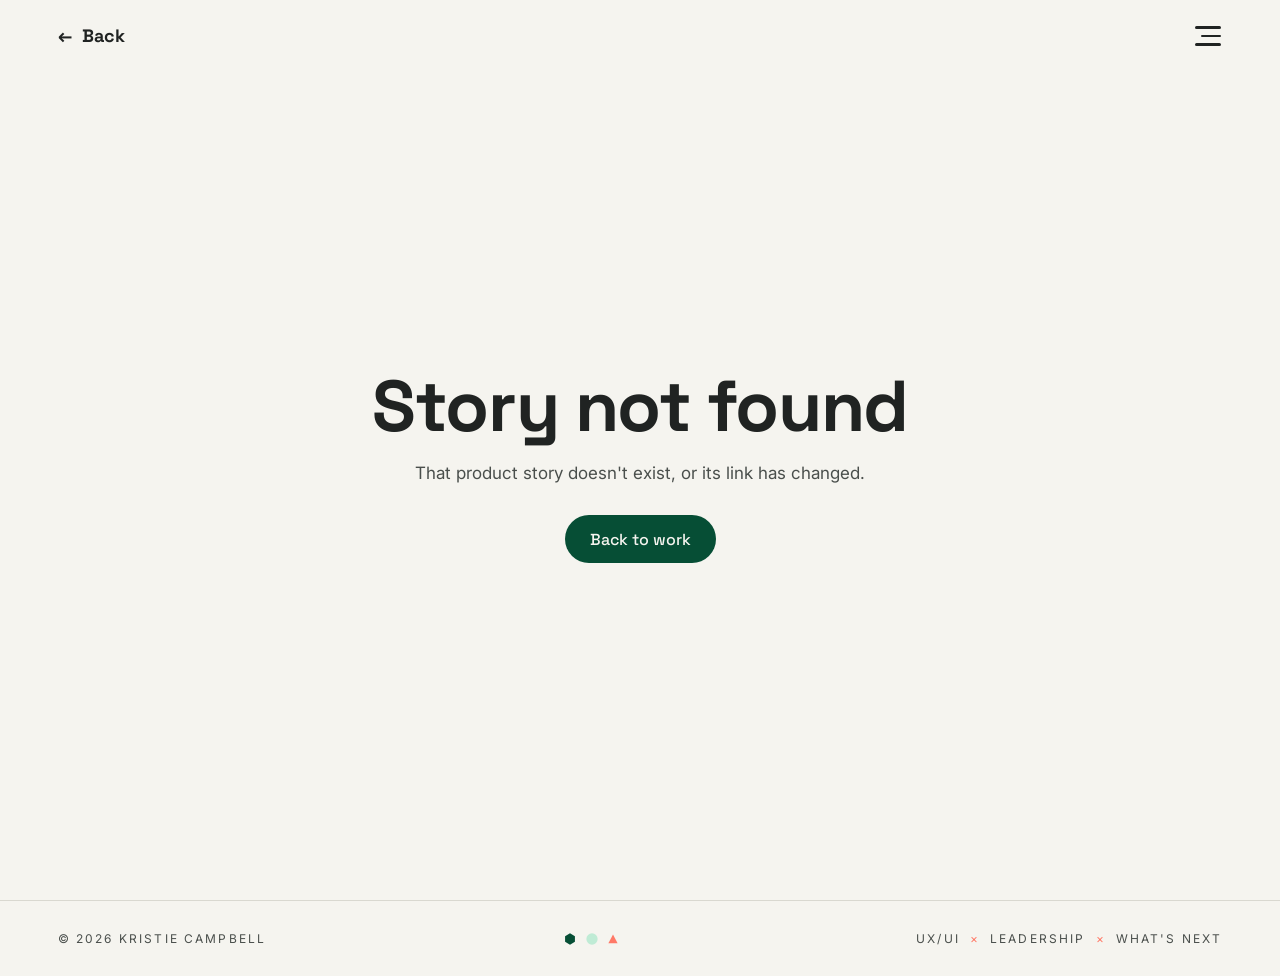
==== story.html @ 1776a7ac "Redesign case studies as product stories Replace the fixed case-study template (overview -> 3 sectio" ====
<!doctype html>
<html lang="en">
<head>
  <meta charset="utf-8" />
  <meta name="viewport" content="width=device-width, initial-scale=1" />
  <meta name="robots" content="noindex" />
  <title>Product story · Kristie Campbell</title>
  <link rel="icon" href="data:image/svg+xml,%3Csvg xmlns='http://www.w3.org/2000/svg' viewBox='0 0 100 100'%3E%3Cpolygon points='50,4 90,27 90,73 50,96 10,73 10,27' fill='%23064E35'/%3E%3Ccircle cx='50' cy='50' r='14' fill='%23FF7967'/%3E%3C/svg%3E" />
  <link rel="preconnect" href="https://fonts.googleapis.com" />
  <link rel="preconnect" href="https://fonts.gstatic.com" crossorigin />
  <link href="https://fonts.googleapis.com/css2?family=Inter:wght@400;500;600&family=Mrs+Saint+Delafield&family=Space+Grotesk:wght@400;500;700&display=swap" rel="stylesheet" />
  <link rel="stylesheet" href="css/styles.css" />
</head>
<body class="story-page">
  <header class="site-header" data-header>
    <a class="back-link" href="index.html#work"><span aria-hidden="true">←</span> Back</a>
    <button class="menu-toggle" aria-expanded="false" aria-controls="menu" data-menu-toggle>
      <span class="sr-only">Menu</span>
      <span class="menu-toggle__lines" aria-hidden="true"><i></i><i></i><i></i></span>
    </button>
  </header>

  <nav class="menu" id="menu" aria-label="Main" data-menu hidden>
    <ol class="menu__list">
      <li><a href="index.html#top">Home</a></li>
      <li><a href="index.html#about">About</a></li>
      <li><a href="index.html#resume">Resume</a></li>
      <li><a href="index.html#work">Work</a></li>
      <li><a href="index.html#contact">Contact</a></li>
    </ol>
    <p class="menu__script" aria-hidden="true">Serious impact. Playful spirit.</p>
  </nav>

  <!-- Content is rendered from js/content.js by js/story.js -->
  <main id="story" data-story></main>

  <footer class="site-footer">
    <div class="container footer__base">
      <span>© <span data-year></span> Kristie Campbell</span>
      <span class="footer__marks" aria-hidden="true">
        <svg viewBox="0 0 100 100"><polygon points="50,3 91,26.5 91,73.5 50,97 9,73.5 9,26.5" /></svg>
        <svg viewBox="0 0 100 100"><circle cx="50" cy="50" r="47" /></svg>
        <svg viewBox="0 0 100 100"><polygon points="50,6 96,92 4,92" /></svg>
      </span>
      <span>UX/UI <i>×</i> Leadership <i>×</i> What's next</span>
    </div>
  </footer>

  <script src="js/content.js"></script>
  <script src="js/gate.js"></script>
  <script src="js/common.js"></script>
  <script src="js/story.js"></script>
</body>
</html>
---- css/styles.css ----
/* =====================================================================
   Structured Play: Kristie Campbell portfolio
   ===================================================================== */

:root {
  --forest: #064e35;
  --offwhite: #f5f4ef;
  --charcoal: #202322;
  --vibrant: #0f8a5f;
  --mint: #bfebd5;
  --coral: #ff7967;

  --ink: var(--charcoal);
  --ink-soft: #4a4f4c;
  --line: #d9d8d0;
  --paper: var(--offwhite);
  --paper-2: #ecebe3;

  --font-display: "Space Grotesk", system-ui, sans-serif;
  --font-body: "Inter", system-ui, sans-serif;
  --font-script: "Mrs Saint Delafield", cursive;

  --gutter: clamp(16px, 4.5vw, 64px);
  --max: 1280px;
  --header-h: 72px;
  --ease: cubic-bezier(0.22, 1, 0.36, 1);
}

*,
*::before,
*::after {
  box-sizing: border-box;
}

html {
  scroll-behavior: smooth;
  -webkit-text-size-adjust: 100%;
  overflow-x: clip;
}

@media (prefers-reduced-motion: reduce) {
  html {
    scroll-behavior: auto;
  }
}

body {
  margin: 0;
  background: var(--paper);
  color: var(--ink);
  font-family: var(--font-body);
  font-size: 17px;
  line-height: 1.6;
  -webkit-font-smoothing: antialiased;
}

[hidden] {
  display: none !important;
}

img {
  max-width: 100%;
  display: block;
}

a {
  color: inherit;
}

h1,
h2,
h3,
h4 {
  font-family: var(--font-display);
  line-height: 1.05;
  margin: 0;
  letter-spacing: -0.02em;
}

p {
  margin: 0;
}

button {
  font: inherit;
  color: inherit;
}

:focus-visible {
  outline: 2px solid var(--vibrant);
  outline-offset: 3px;
  border-radius: 4px;
}

.sr-only {
  position: absolute;
  width: 1px;
  height: 1px;
  padding: 0;
  margin: -1px;
  overflow: hidden;
  clip: rect(0 0 0 0);
  white-space: nowrap;
  border: 0;
}

.skip-link {
  position: fixed;
  left: 16px;
  top: -60px;
  z-index: 100;
  padding: 10px 16px;
  background: var(--forest);
  color: var(--offwhite);
  border-radius: 8px;
  transition: top .2s;
}

.skip-link:focus {
  top: 16px;
}

.container {
  width: 100%;
  max-width: var(--max);
  margin-inline: auto;
  padding-inline: var(--gutter);
}

/* ---------- Shared bits ---------- */
.section-label {
  display: inline-block;
  font-size: 13px;
  font-weight: 700;
  letter-spacing: 0.22em;
  text-transform: uppercase;
  position: relative;
  padding-bottom: 10px;
  align-self: start;
  justify-self: start;
}

.section-label::after {
  content: "";
  position: absolute;
  left: 0;
  bottom: 0;
  width: 28px;
  height: 3px;
  border-radius: 3px;
  background: var(--coral);
}

.section-head {
  display: flex;
  align-items: flex-end;
  justify-content: space-between;
  gap: 16px;
  margin-bottom: clamp(28px, 4vw, 48px);
}

.text-link {
  font-family: var(--font-display);
  font-weight: 500;
  text-decoration: none;
  display: inline-flex;
  gap: 8px;
  align-items: center;
  border-bottom: 1.5px solid currentColor;
  padding-bottom: 2px;
  transition: color .2s, gap .3s var(--ease);
}

.text-link:hover {
  color: var(--vibrant);
  gap: 12px;
}

.btn {
  display: inline-flex;
  align-items: center;
  justify-content: center;
  gap: 8px;
  height: 48px;
  padding: 0 24px;
  border-radius: 999px;
  border: 1.5px solid transparent;
  font-family: var(--font-display);
  font-weight: 500;
  font-size: 16px;
  text-decoration: none;
  cursor: pointer;
  white-space: nowrap;
  transition: background .2s, color .2s, transform .2s var(--ease), border-color .2s;
}

.btn:active {
  transform: scale(.97);
}

.btn--primary {
  background: var(--forest);
  color: var(--offwhite);
}

.btn--primary:hover {
  background: var(--vibrant);
}

.btn--ghost {
  border-color: var(--ink);
}

.btn--ghost:hover {
  background: var(--ink);
  color: var(--offwhite);
}

.btn--light {
  border-color: rgba(245, 244, 239, .5);
  color: var(--offwhite);
}

.btn--light:hover {
  background: var(--offwhite);
  color: var(--charcoal);
}

.round-btn {
  width: 48px;
  height: 48px;
  border-radius: 50%;
  border: 1.5px solid var(--ink);
  background: transparent;
  cursor: pointer;
  font-size: 18px;
  display: grid;
  place-items: center;
  transition: background .2s, color .2s, transform .2s var(--ease), opacity .2s;
}

.round-btn:hover:not(:disabled) {
  background: var(--ink);
  color: var(--offwhite);
}

.round-btn:disabled {
  opacity: .3;
  cursor: default;
}

.section {
  padding-block: clamp(80px, 11vw, 160px);
}

.reveal {
  opacity: 0;
  transform: translateY(24px);
  transition: opacity .8s var(--ease), transform .8s var(--ease);
}

.reveal.in {
  opacity: 1;
  transform: none;
}

@media (prefers-reduced-motion: reduce) {
  .reveal {
    opacity: 1;
    transform: none;
    transition: none;
  }
}

/* ---------- Header + menu ---------- */
.site-header {
  position: fixed;
  inset: 0 0 auto 0;
  z-index: 50;
  height: var(--header-h);
  display: flex;
  align-items: center;
  justify-content: space-between;
  padding-inline: var(--gutter);
  transition: background .3s, box-shadow .3s;
}

.site-header.is-solid {
  background: rgba(245, 244, 239, .86);
  backdrop-filter: blur(12px);
  -webkit-backdrop-filter: blur(12px);
  box-shadow: 0 1px 0 var(--line);
}

.wordmark {
  font-family: var(--font-display);
  font-weight: 700;
  font-size: 18px;
  text-decoration: none;
  letter-spacing: -0.01em;
}

.menu-toggle {
  width: 48px;
  height: 48px;
  border: 0;
  background: transparent;
  cursor: pointer;
  display: grid;
  place-items: center;
  margin-right: -10px;
  position: relative;
  z-index: 60;
}

.menu-toggle__lines {
  display: grid;
  gap: 6px;
  width: 26px;
}

.menu-toggle__lines i {
  display: block;
  height: 2.5px;
  border-radius: 2px;
  background: currentColor;
  transition: transform .4s var(--ease), opacity .2s, width .3s var(--ease);
}

.menu-toggle__lines i:nth-child(2) {
  width: 80%;
  margin-left: auto;
}

.menu-toggle:hover .menu-toggle__lines i:nth-child(2) {
  width: 100%;
}

body.menu-open .site-header {
  background: transparent;
  box-shadow: none;
  backdrop-filter: none;
  color: var(--offwhite);
}

body.menu-open .menu-toggle__lines i:nth-child(1) {
  transform: translateY(8.5px) rotate(45deg);
}

body.menu-open .menu-toggle__lines i:nth-child(2) {
  opacity: 0;
}

body.menu-open .menu-toggle__lines i:nth-child(3) {
  transform: translateY(-8.5px) rotate(-45deg);
}

body.menu-open {
  overflow: hidden;
}

.menu {
  position: fixed;
  inset: 0;
  z-index: 40;
  background: var(--forest);
  color: var(--offwhite);
  display: flex;
  flex-direction: column;
  justify-content: center;
  padding: var(--header-h) var(--gutter) 40px;
  clip-path: circle(0 at calc(100% - var(--gutter) - 14px) 36px);
  visibility: hidden;
  transition: clip-path .7s var(--ease), visibility 0s .7s;
}

.menu.is-open {
  clip-path: circle(150% at calc(100% - var(--gutter) - 14px) 36px);
  visibility: visible;
  transition: clip-path .7s var(--ease), visibility 0s 0s;
}

.menu__list {
  list-style: none;
  margin: 0;
  padding: 0;
  counter-reset: m;
}

.menu__list li {
  counter-increment: m;
  overflow: hidden;
}

.menu__list a {
  display: inline-flex;
  align-items: baseline;
  gap: 16px;
  text-decoration: none;
  font-family: var(--font-display);
  font-weight: 700;
  letter-spacing: -0.03em;
  font-size: clamp(40px, 8vw, 88px);
  line-height: 1.12;
  transform: translateY(100%);
  transition: transform .7s var(--ease), color .2s;
}

.menu__list a::before {
  content: "0" counter(m);
  font-size: 14px;
  font-weight: 500;
  letter-spacing: .1em;
  color: var(--mint);
}

.menu.is-open .menu__list a {
  transform: none;
}

.menu.is-open .menu__list li:nth-child(2) a {
  transition-delay: .04s;
}

.menu.is-open .menu__list li:nth-child(3) a {
  transition-delay: .08s;
}

.menu.is-open .menu__list li:nth-child(4) a {
  transition-delay: .12s;
}

.menu.is-open .menu__list li:nth-child(5) a {
  transition-delay: .16s;
}

.menu.is-open .menu__list li:nth-child(6) a {
  transition-delay: .2s;
}

.menu__list a:hover {
  color: var(--coral);
}

.menu__script {
  font-family: var(--font-script);
  font-size: clamp(36px, 5vw, 56px);
  color: var(--mint);
  margin-top: 32px;
  line-height: 1;
}

/* =====================================================================
   INTRO: pinned stage. JS sets --p (0→1) as you scroll through it.
   ===================================================================== */
.intro {
  position: relative;
  height: 230svh;
}

.stage {
  position: sticky;
  top: 0;
  height: 100svh;
  overflow: hidden;
  --hero-o: 1;
  --hero-y: 0px;
  --about-o: 0;
  --about-y: 40px;
  --photo-t: 0;
  --line-o: 0;
}

/*.stage::after {
  content: "";
  position: absolute;
  left: var(--gutter);
  right: var(--gutter);
  bottom: 0;
  height: 2px;
  background: var(--charcoal);
  opacity: var(--line-o);
  transform: scaleX(var(--line-o));
  transform-origin: left;
}*/

.field {
  position: absolute;
  inset: 0;
  width: 100%;
  height: 100%;
  opacity: calc(0.35 + var(--hero-o) * 0.65);
}

.hero-layer {
  position: absolute;
  inset: 0;
  z-index: 2;
  padding: calc(var(--header-h) + clamp(24px, 9svh, 110px)) var(--gutter) 0;
  padding-left: max(var(--gutter), calc((100% - var(--max)) / 2 + var(--gutter)));
  opacity: var(--hero-o);
  transform: translateY(var(--hero-y));
  pointer-events: none;
}

.hero-layer>* {
  pointer-events: auto;
}

.eyebrow {
  font-size: 12px;
  font-weight: 600;
  letter-spacing: .24em;
  text-transform: uppercase;
  margin-bottom: clamp(16px, 2.5svh, 28px);
  color: var(--ink-soft);
}

.eyebrow span {
  color: var(--coral);
  margin-inline: .35em;
}

.hero-title {
  font-weight: 700;
  font-size: clamp(48px, 8.4vw, 132px);
  letter-spacing: -0.045em;
  line-height: .92;
  max-width: 9.5em;
}

.hero-title em {
  font-style: normal;
  color: var(--vibrant);
}

.hero-sub {
  font-family: var(--font-display);
  font-size: clamp(20px, 2.1vw, 30px);
  letter-spacing: .02em;
  line-height: 1.25;
  margin-top: clamp(18px, 3svh, 32px);
  color: var(--ink-soft);
  padding-left: 44px;
  position: relative;
}

.hero-sub::before {
  content: "";
  position: absolute;
  left: 6px;
  top: 4px;
  bottom: 4px;
  width: 2px;
  background: var(--coral);
  transform: rotate(28deg);
  transform-origin: center;
}

.shape-cluster {
  position: relative;
  width: 150px;
  height: 110px;
  margin-top: clamp(20px, 5svh, 56px);
}

.shape {
  position: absolute;
  transition: transform .6s var(--ease);
  will-change: transform;
}

.shape--hex {
  width: 64px;
  left: 0;
  top: 18px;
  fill: var(--forest);
}

.shape--tri {
  width: 50px;
  left: 62px;
  top: 0;
  fill: var(--mint);
}

.shape--dot {
  width: 30px;
  left: 72px;
  top: 58px;
  fill: var(--coral);
}

.about-layer {
  position: absolute;
  z-index: 3;
  left: max(var(--gutter), calc((100% - var(--max)) / 2 + var(--gutter)));
  top: 50%;
  width: min(44%, 560px);
  opacity: var(--about-o);
  transform: translateY(calc(-50% + var(--about-y)));
  visibility: visible;
}

.about-layer[data-hidden] {
  visibility: hidden;
}

/* soft paper wash so the copy stays readable where it crosses the photo */
.about-layer::before {
  content: "";
  position: absolute;
  z-index: -1;
  pointer-events: none;
  inset: -12% -22% -14% -16%;
  background: radial-gradient(72% 62% at 42% 50%,
      var(--paper) 0%, rgba(245, 244, 239, .96) 33%, rgba(245, 244, 239, .78) 53%,
      rgba(245, 244, 239, .4) 67%, rgba(245, 244, 239, 0) 80%);
}

.about-layer>* {
  position: relative;
}

/* stacked shadows build a halo that follows the letterforms rather than a visible box */
.about-layer .section-label,
.about-lede,
.about-body,
.about-layer .text-link {
  text-shadow:
    0 0 6px rgba(245, 244, 239, .98),
    0 0 12px rgba(245, 244, 239, .96),
    0 0 22px rgba(245, 244, 239, .9),
    0 0 36px rgba(245, 244, 239, .7);
}

.about-layer .section-label {
  margin-bottom: 24px;
}

.about-lede {
  font-family: var(--font-display);
  font-weight: 500;
  letter-spacing: -0.02em;
  font-size: clamp(26px, 3vw, 42px);
  line-height: 1.12;
  margin-bottom: 20px;
}

.about-body {
  color: var(--ink-soft);
  margin-bottom: 14px;
  max-width: 46ch;
}

.about-layer .text-link {
  margin-top: 12px;
}

.photo {
  position: absolute;
  z-index: 1;
  bottom: 0;
  right: max(0px, calc((100% - var(--max)) / 2));
  height: min(92svh, 58vw);
  aspect-ratio: 1;
  transform: translateY(calc((1 - var(--photo-t)) * 54%));
  will-change: transform;
}

.photo img {
  width: 100%;
  height: 100%;
  object-fit: contain;
  object-position: bottom;
}

.scroll-cue {
  position: absolute;
  left: var(--gutter);
  bottom: 24px;
  z-index: 2;
  display: flex;
  align-items: center;
  gap: 12px;
  font-size: 11px;
  font-weight: 600;
  letter-spacing: .24em;
  text-transform: uppercase;
  opacity: var(--hero-o);
}

.scroll-cue span {
  width: 1.5px;
  height: 40px;
  background: var(--line);
  position: relative;
  overflow: hidden;
}

.scroll-cue span::after {
  content: "";
  position: absolute;
  inset: 0;
  background: var(--forest);
  animation: cue 2.2s var(--ease) infinite;
}

@keyframes cue {
  from {
    transform: translateY(-100%);
  }

  to {
    transform: translateY(100%);
  }
}

@media (max-width: 899px) {
  .intro {
    height: 210svh;
  }

  .hero-title {
    font-size: clamp(38px, 11.5vw, 84px);
  }

  .shape-cluster {
    transform: scale(.8);
    transform-origin: left top;
  }

  .photo {
    height: min(62svh, 118vw);
    right: -16vw;
    transform: translateY(calc((1 - var(--photo-t)) * 46%));
  }

  .about-layer {
    top: calc(var(--header-h) + 8px);
    width: auto;
    right: var(--gutter);
    transform: translateY(var(--about-y));
  }

  .about-lede {
    font-size: clamp(24px, 6.6vw, 34px);
  }

  .about-body {
    font-size: 15px;
  }

  .about-body--extra {
    display: none;
  }

  .scroll-cue {
    display: none;
  }
}

@media (max-width: 899px) and (max-height: 700px) {
  .about-body {
    display: none;
  }
}

/* =====================================================================
   WORK
   ===================================================================== */
.work {
  padding-bottom: clamp(64px, 8vw, 120px);
}

.lock-badge {
  display: inline-flex;
  align-items: center;
  gap: 8px;
  font-size: 13px;
  color: var(--ink-soft);
  padding: 6px 12px;
  border: 1px solid var(--line);
  border-radius: 999px;
}

.lock-badge svg {
  width: 14px;
  height: 14px;
  fill: none;
  stroke: currentColor;
  stroke-width: 2;
}

.lock-badge.is-open {
  color: var(--vibrant);
  border-color: var(--mint);
  background: rgba(191, 235, 213, .35);
}

/* Gate */
.gate {
  position: relative;
  min-height: 440px;
  display: grid;
  place-items: center;
}

.gate__ghosts {
  position: absolute;
  inset: 0 var(--gutter);
  display: flex;
  gap: 24px;
  align-items: center;
  overflow: hidden;
  filter: blur(6px);
  opacity: .7;
  pointer-events: none;
}

.ghost {
  flex: 0 0 min(60%, 620px);
  aspect-ratio: 16 / 10;
  border-radius: 14px;
  background: linear-gradient(var(--paper-2) 0 28px, transparent 28px), linear-gradient(135deg, var(--forest), var(--vibrant));
}

.ghost:nth-child(2) {
  background: linear-gradient(var(--paper-2) 0 28px, transparent 28px), linear-gradient(135deg, var(--mint), #e3f6ec);
}

.ghost:nth-child(3) {
  background: linear-gradient(var(--paper-2) 0 28px, transparent 28px), var(--charcoal);
}

.gate__card {
  position: relative;
  z-index: 1;
  width: min(100%, 480px);
  background: var(--paper);
  border: 1px solid var(--line);
  border-radius: 20px;
  padding: clamp(24px, 4vw, 40px);
  text-align: center;
  box-shadow: 0 30px 60px -30px rgba(32, 35, 34, .35);
}

.gate__icon {
  width: 56px;
  margin: 0 auto 16px;
}

.gate__icon polygon {
  fill: var(--forest);
}

.gate__icon rect,
.gate__icon path {
  fill: none;
  stroke: var(--offwhite);
  stroke-width: 5;
  stroke-linecap: round;
}

.gate__card h3 {
  font-size: 24px;
  margin-bottom: 10px;
}

.gate__card p {
  color: var(--ink-soft);
  font-size: 15px;
}

.gate__row {
  display: flex;
  gap: 8px;
  margin-top: 22px;
}

.gate__row input {
  flex: 1;
  min-width: 0;
  height: 48px;
  padding: 0 18px;
  border-radius: 999px;
  border: 1.5px solid var(--line);
  background: #fff;
  font: inherit;
  font-size: 16px;
}

.gate__row input:focus {
  outline: none;
  border-color: var(--vibrant);
  box-shadow: 0 0 0 4px rgba(15, 138, 95, .15);
}

.gate__error {
  min-height: 22px;
  margin-top: 10px;
  color: #c8412f !important;
  font-size: 14px;
}

.gate__card.shake {
  animation: shake .4s;
}

@keyframes shake {

  20%,
  60% {
    transform: translateX(-8px);
  }

  40%,
  80% {
    transform: translateX(8px);
  }
}

@media (max-width: 480px) {
  .gate__row {
    flex-direction: column;
  }
}

/* Carousel */
.carousel__track {
  display: flex;
  gap: clamp(16px, 2.5vw, 32px);
  overflow-x: auto;
  overscroll-behavior-x: contain;
  scroll-snap-type: x mandatory;
  scrollbar-width: none;
  padding: 12px max(var(--gutter), calc((100% - var(--max)) / 2 + var(--gutter))) 24px;
  scroll-padding-inline: max(var(--gutter), calc((100% - var(--max)) / 2 + var(--gutter)));
  cursor: grab;
}

.carousel__track::-webkit-scrollbar {
  display: none;
}

.carousel__track.is-dragging {
  cursor: grabbing;
  scroll-snap-type: none;
}

.carousel__track.is-dragging .card {
  pointer-events: none;
}

.card {
  flex: 0 0 clamp(290px, 56vw, 720px);
  scroll-snap-align: start;
  text-decoration: none;
  display: block;
}

.browser {
  border-radius: 14px;
  overflow: hidden;
  background: #fff;
  border: 1px solid var(--line);
  box-shadow: 0 1px 2px rgba(32, 35, 34, .06), 0 24px 48px -28px rgba(32, 35, 34, .35);
  transition: transform .6s var(--ease), box-shadow .6s var(--ease);
}

.browser__bar {
  height: 34px;
  display: flex;
  align-items: center;
  gap: 12px;
  padding: 0 14px;
  background: var(--paper-2);
  border-bottom: 1px solid var(--line);
}

.browser__dots {
  display: flex;
  gap: 6px;
}

.browser__dots i {
  width: 10px;
  height: 10px;
  border-radius: 50%;
  background: #d3d2c9;
}

.browser__dots i:first-child {
  background: var(--coral);
}

.browser__url {
  flex: 1;
  max-width: 320px;
  margin-inline: auto;
  height: 20px;
  border-radius: 6px;
  background: var(--paper);
  font-size: 11px;
  line-height: 20px;
  text-align: center;
  color: var(--ink-soft);
  overflow: hidden;
  white-space: nowrap;
  text-overflow: ellipsis;
  padding-inline: 8px;
}

.browser__view {
  aspect-ratio: 16 / 10;
  overflow: hidden;
  position: relative;
}

.browser__view img {
  width: 100%;
  height: 100%;
  object-fit: cover;
  object-position: top;
  transition: transform 1.2s var(--ease);
}

.placeholder {
  position: absolute;
  inset: 0;
  display: grid;
  place-items: center;
  overflow: hidden;
  background: var(--forest);
  color: var(--offwhite);
  font-family: var(--font-display);
  font-size: 14px;
  letter-spacing: .14em;
  text-transform: uppercase;
}

.placeholder[data-accent="vibrant"] {
  background: var(--vibrant);
}

.placeholder[data-accent="mint"] {
  background: var(--mint);
  color: var(--forest);
}

.placeholder[data-accent="charcoal"] {
  background: var(--charcoal);
}

.placeholder svg {
  position: absolute;
  width: 46%;
  right: -8%;
  bottom: -14%;
  opacity: .16;
  fill: currentColor;
  transition: transform 1.2s var(--ease);
}

.placeholder span {
  position: relative;
}

.card__meta {
  display: flex;
  align-items: center;
  justify-content: space-between;
  gap: 16px;
  padding: 20px 4px 0;
}

.card__meta h3 {
  font-size: clamp(22px, 2.4vw, 32px);
}

.card__meta p {
  color: var(--ink-soft);
  font-size: 15px;
  margin-top: 4px;
}

.card__arrow {
  flex: 0 0 auto;
  width: 52px;
  height: 52px;
  border-radius: 50%;
  display: grid;
  place-items: center;
  border: 1.5px solid var(--ink);
  font-size: 20px;
  transition: background .3s, color .3s, border-color .3s, transform .5s var(--ease);
  transform: rotate(-45deg);
}

.card:hover .browser,
.card:focus-visible .browser {
  transform: translateY(-8px);
  box-shadow: 0 1px 2px rgba(32, 35, 34, .06), 0 40px 60px -30px rgba(32, 35, 34, .45);
}

.card:hover .browser__view img,
.card:hover .placeholder svg {
  transform: scale(1.04);
}

.card:hover .card__arrow {
  background: var(--coral);
  border-color: var(--coral);
  color: var(--charcoal);
  transform: rotate(0deg);
}

.card:focus-visible {
  outline: none;
}

.card:focus-visible .browser {
  outline: 2px solid var(--vibrant);
  outline-offset: 4px;
}

.carousel__controls {
  display: flex;
  align-items: center;
  justify-content: space-between;
  margin-top: 16px;
}

.carousel__arrows {
  display: flex;
  gap: 10px;
}

.carousel__dots {
  display: flex;
  gap: 8px;
}

.carousel__dots button {
  width: 10px;
  height: 10px;
  padding: 0;
  border-radius: 999px;
  border: 0;
  background: var(--line);
  cursor: pointer;
  transition: width .4s var(--ease), background .3s;
}

.carousel__dots button[aria-current="true"] {
  width: 28px;
  background: var(--forest);
}

/* =====================================================================
   RESUME TIMELINE
   ===================================================================== */
.resume {
  background: var(--paper-2);
}

.timeline {
  position: relative;
  height: 150px;
  margin-inline: 12px;
}

.timeline__line {
  position: absolute;
  inset: 0;
  width: 100%;
  height: 100%;
  overflow: visible;
}

.timeline__line path {
  fill: none;
  stroke-linecap: round;
  vector-effect: non-scaling-stroke;
}

.timeline__base {
  stroke: var(--ink);
  stroke-width: 2;
  stroke-dasharray: 2 8;
  opacity: .45;
}

.timeline__progress {
  stroke: var(--forest);
  stroke-width: 3;
}

.timeline__line rect {
  transition: width .8s var(--ease);
}

.timeline__points {
  position: absolute;
  inset: 0;
}

.tl-point {
  position: absolute;
  transform: translate(-50%, -50%);
  width: 56px;
  height: 56px;
  border: 0;
  background: transparent;
  cursor: pointer;
  padding: 0;
  display: grid;
  place-items: center;
}

.tl-point__shape {
  width: 22px;
  height: 22px;
  overflow: visible;
  fill: var(--paper-2);
  stroke: var(--forest);
  stroke-width: 2.2;
  stroke-linejoin: round;
  transition: transform .4s var(--ease), fill .3s, stroke .3s;
}

.tl-point::after {
  content: "";
  position: absolute;
  width: 40px;
  height: 40px;
  border-radius: 50%;
  border: 2.5px solid var(--coral);
  opacity: 0;
  transform: scale(.5);
  transition: opacity .3s, transform .5s var(--ease);
}

.tl-point:hover .tl-point__shape {
  transform: scale(1.25);
  fill: var(--mint);
}

.tl-point[aria-selected="true"] .tl-point__shape {
  fill: var(--vibrant);
  stroke: var(--vibrant);
  transform: scale(1.18);
}

.tl-point[aria-selected="true"]::after {
  opacity: 1;
  transform: scale(1);
}

.tl-point.is-past .tl-point__shape {
  fill: var(--forest);
}

/* the "?" node that opens the contact panel */
.tl-point--contact .tl-point__shape {
  width: 32px;
  height: 32px;
  fill: var(--coral);
  stroke: var(--coral);
}

.tl-point--contact:hover .tl-point__shape {
  fill: var(--coral);
  transform: scale(1.15) rotate(12deg);
}

.tl-point--contact[aria-selected="true"] .tl-point__shape {
  fill: var(--coral);
  stroke: var(--coral);
  transform: scale(1.12);
}

.tl-point--contact::after {
  width: 52px;
  height: 52px;
  border-color: var(--forest);
}

.tl-point__mark {
  position: absolute;
  inset: 0;
  display: grid;
  place-items: center;
  pointer-events: none;
  font-family: var(--font-display);
  font-weight: 700;
  font-size: 16px;
  line-height: 1;
  color: var(--offwhite);
}

.tl-point__year {
  position: absolute;
  top: 100%;
  left: 50%;
  transform: translateX(-50%);
  margin-top: -6px;
  font-family: var(--font-display);
  font-weight: 500;
  font-size: 14px;
  color: var(--ink-soft);
  white-space: nowrap;
}

.tl-point[aria-selected="true"] .tl-point__year {
  color: var(--ink);
  font-weight: 700;
}

.tl-point.label-above .tl-point__year {
  top: auto;
  bottom: 100%;
  margin-top: 0;
  margin-bottom: -6px;
}

.timeline__detail {
  display: grid;
  grid-template-columns: minmax(0, 5fr) minmax(0, 7fr);
  gap: clamp(24px, 5vw, 80px);
  margin-top: clamp(40px, 5vw, 64px);
  padding-top: clamp(28px, 4vw, 44px);
  border-top: 1px solid var(--line);
  min-height: 220px;
}

.timeline__detail>* {
  animation: rise .6s var(--ease) both;
}

.timeline__detail>*:nth-child(2) {
  animation-delay: .08s;
}

@keyframes rise {
  from {
    opacity: 0;
    transform: translateY(16px);
  }
}

@media (prefers-reduced-motion: reduce) {
  .timeline__detail>* {
    animation: none;
  }
}

.tl-role h3 {
  font-size: clamp(28px, 3.4vw, 48px);
  letter-spacing: -0.03em;
}

.tl-role .company {
  font-family: var(--font-display);
  font-size: 20px;
  margin-top: 10px;
  color: var(--vibrant);
  font-weight: 500;
}

.tl-role .dates {
  margin-top: 6px;
  color: var(--ink-soft);
  font-size: 15px;
}

.tl-points {
  list-style: none;
  margin: 0;
  padding: 0;
  display: grid;
  gap: 14px;
}

.tl-points li {
  position: relative;
  padding-left: 28px;
}

.tl-points li::before {
  content: "";
  position: absolute;
  left: 0;
  top: .55em;
  width: 10px;
  height: 10px;
  background: var(--forest);
  clip-path: polygon(50% 0, 100% 25%, 100% 75%, 50% 100%, 0 75%, 0 25%);
}

/* contact panel: breaks out of the role template */
.timeline__detail.is-contact {
  display: block;
  position: relative;
  overflow: hidden;
  border-top: 0;
  border-radius: 22px;
  background: var(--forest);
  color: var(--offwhite);
  padding: clamp(28px, 4.5vw, 64px);
}

.tl-contact {
  position: relative;
  z-index: 1;
}

.tl-contact__status {
  display: inline-flex;
  align-items: center;
  gap: 10px;
  margin-bottom: 22px;
  font-size: 12px;
  letter-spacing: .2em;
  text-transform: uppercase;
  color: var(--mint);
}

.tl-contact__status i {
  width: 8px;
  height: 8px;
  border-radius: 50%;
  background: var(--coral);
  box-shadow: 0 0 0 4px rgba(255, 121, 103, .25);
}

.tl-contact h3 {
  font-size: clamp(32px, 4.6vw, 62px);
  letter-spacing: -0.035em;
  max-width: 12em;
}

.tl-contact__body {
  margin-top: 18px;
  font-size: 18px;
  max-width: 46ch;
  color: rgba(245, 244, 239, .82);
}

.tl-contact__actions {
  display: flex;
  gap: 12px;
  flex-wrap: wrap;
  margin-top: 32px;
}

.timeline__detail.is-contact .btn--primary {
  background: var(--vibrant);
}

.timeline__detail.is-contact .btn--primary:hover {
  background: var(--mint);
  color: var(--forest);
}

.tl-contact__script {
  font-family: var(--font-script);
  font-size: clamp(34px, 4vw, 54px);
  line-height: 1;
  color: var(--mint);
  margin-top: 36px;
}

.tl-contact__shapes {
  position: absolute;
  right: -4%;
  top: -12%;
  width: min(36%, 300px);
  aspect-ratio: 1;
}

.tc-shape {
  position: absolute;
  width: 46%;
}

.tc-shape--1 {
  left: 4%;
  top: 26%;
  fill: var(--vibrant);
}

.tc-shape--2 {
  left: 42%;
  top: 2%;
  fill: rgba(245, 244, 239, .1);
}

.tc-shape--3 {
  left: 60%;
  top: 48%;
  fill: var(--coral);
  width: 32%;
}

.tc-shape--4 {
  left: 24%;
  top: 62%;
  fill: var(--mint);
  width: 26%;
}

@media (max-width: 899px) {
  .tl-contact__shapes {
    display: none;
  }
}

.timeline__nav {
  display: flex;
  align-items: center;
  justify-content: space-between;
  margin-top: 32px;
}

.timeline__count {
  font-family: var(--font-display);
  font-size: 14px;
  letter-spacing: .1em;
  color: var(--ink-soft);
}

@media (max-width: 719px) {
  .timeline {
    height: 120px;
  }

  .timeline__detail {
    grid-template-columns: 1fr;
  }

  .tl-point__year {
    font-size: 12px;
  }
}

/* =====================================================================
   SHAPE RULE (section divider built from the brand shape language)
   ===================================================================== */
.shape-rule {
  display: flex;
  align-items: center;
  gap: 18px;
  padding-block: clamp(40px, 6vw, 72px);
}

.shape-rule::before,
.shape-rule::after {
  content: "";
  height: 1px;
  background: var(--line);
  flex: 1;
}

.shape-rule::before {
  flex: 0 0 clamp(24px, 6vw, 80px);
}

.shape-rule svg {
  width: 18px;
  height: 18px;
  flex: 0 0 auto;
  transition: transform .6s var(--ease);
}

.shape-rule svg:nth-child(1) {
  fill: var(--forest);
}

.shape-rule svg:nth-child(2) {
  fill: var(--mint);
}

.shape-rule svg:nth-child(3) {
  fill: var(--coral);
  width: 14px;
  height: 14px;
}

.shape-rule svg:nth-child(4) {
  fill: var(--charcoal);
  width: 14px;
  height: 14px;
}

.shape-rule.in svg:nth-child(2) {
  transform: rotate(-12deg);
}

.shape-rule.in svg:nth-child(3) {
  transform: translateY(-2px);
}

/* =====================================================================
   KIND WORDS
   ===================================================================== */
.kind-words {
  padding-top: clamp(40px, 5vw, 64px);
}

.quotes {
  position: relative;
  margin-top: 36px;
  display: grid;
}

.quote {
  grid-area: 1 / 1;
  margin: 0;
  opacity: 0;
  visibility: hidden;
  transform: translateY(16px);
  transition: opacity .6s var(--ease), transform .6s var(--ease), visibility 0s .6s;
}

.quote.is-active {
  opacity: 1;
  visibility: visible;
  transform: none;
  transition-delay: 0s;
}

.quote blockquote {
  margin: 0;
  position: relative;
  font-family: var(--font-display);
  font-weight: 500;
  letter-spacing: -0.02em;
  font-size: clamp(26px, 3.6vw, 52px);
  line-height: 1.15;
  max-width: 22em;
  text-indent: -0.42em;
}

.quote blockquote::before {
  content: "\201C";
  color: var(--coral);
}

.quote blockquote::after {
  content: "\201D";
  color: var(--coral);
}

.quote figcaption {
  display: flex;
  align-items: center;
  gap: 14px;
  margin-top: 28px;
}

.quote .avatar {
  width: 48px;
  height: 48px;
  flex: 0 0 auto;
  display: grid;
  place-items: center;
  background: var(--forest);
  color: var(--mint);
  font-family: var(--font-display);
  font-weight: 700;
  clip-path: polygon(50% 0, 100% 25%, 100% 75%, 50% 100%, 0 75%, 0 25%);
}

.quote cite {
  font-style: normal;
  font-weight: 600;
  display: block;
}

.quote .who {
  font-size: 14px;
  color: var(--ink-soft);
}

.quotes__footer {
  display: flex;
  align-items: center;
  justify-content: space-between;
  gap: 16px;
  margin-top: 44px;
  flex-wrap: wrap;
}

.quotes__dots {
  display: flex;
  gap: 8px;
}

.quotes__dots button {
  width: 36px;
  height: 4px;
  border: 0;
  padding: 0;
  border-radius: 4px;
  background: var(--line);
  cursor: pointer;
  position: relative;
  overflow: hidden;
}

.quotes__dots button::after {
  content: "";
  position: absolute;
  inset: 0;
  background: var(--forest);
  transform: scaleX(0);
  transform-origin: left;
}

.quotes__dots button[aria-current="true"]::after {
  animation: fill var(--quote-ms, 7000ms) linear forwards;
}

.quotes.is-paused+.quotes__footer button[aria-current="true"]::after {
  animation-play-state: paused;
}

@keyframes fill {
  to {
    transform: scaleX(1);
  }
}

@media (prefers-reduced-motion: reduce) {
  .quotes__dots button[aria-current="true"]::after {
    animation: none;
    transform: scaleX(1);
  }
}

/* =====================================================================
   FOOTER
   ===================================================================== */
.site-footer {
  background: var(--paper);
}

.footer__base {
  display: flex;
  align-items: center;
  justify-content: space-between;
  gap: 16px;
  flex-wrap: wrap;
  padding-block: 28px;
  border-top: 1px solid var(--line);
  font-size: 12px;
  letter-spacing: .18em;
  text-transform: uppercase;
  color: var(--ink-soft);
}

.footer__base i {
  font-style: normal;
  color: var(--coral);
  margin-inline: .4em;
}

.footer__marks {
  display: flex;
  align-items: center;
  gap: 10px;
}

.footer__marks svg {
  width: 12px;
  height: 12px;
}

.footer__marks svg:nth-child(1) {
  fill: var(--forest);
}

.footer__marks svg:nth-child(2) {
  fill: var(--mint);
}

.footer__marks svg:nth-child(3) {
  fill: var(--coral);
  width: 10px;
  height: 10px;
}

@media (max-width: 719px) {
  .footer__marks {
    display: none;
  }
}

/* anchor target that accounts for the fixed header */
.anchor {
  display: block;
  height: 0;
  scroll-margin-top: calc(var(--header-h) + 24px);
}


/* =====================================================================
   PRODUCT STORY PAGE
   Layout blocks are rendered by js/story.js from SITE.stories[].blocks
   ===================================================================== */
.story-page {
  --story-col: 68ch;
}

.story-page .site-header {
  background: rgba(245, 244, 239, .86);
  backdrop-filter: blur(12px);
  -webkit-backdrop-filter: blur(12px);
}

.back-link {
  font-family: var(--font-display);
  font-weight: 700;
  font-size: 18px;
  text-decoration: none;
  display: inline-flex;
  align-items: center;
  gap: 10px;
}

.back-link span {
  display: inline-block;
  transition: transform .3s var(--ease);
}

.back-link:hover span {
  transform: translateX(-4px);
}

/* ---------------------------------------------------------------------
   HERO
   --------------------------------------------------------------------- */
.story-hero {
  padding-top: calc(var(--header-h) + clamp(40px, 7vw, 96px));
  display: grid;
  grid-template-columns: minmax(0, 65fr) minmax(0, 35fr);
  gap: clamp(32px, 5vw, 72px);
  align-items: start;
}

.story-title {
  font-size: clamp(44px, 7.5vw, 104px);
  letter-spacing: -0.045em;
  line-height: .95;
}

.story-hero .eyebrow {
  margin-bottom: 18px;
}

.story-headline {
  font-family: var(--font-display);
  font-weight: 500;
  font-size: clamp(22px, 2.6vw, 38px);
  line-height: 1.2;
  letter-spacing: -0.02em;
  margin-top: clamp(20px, 2.5vw, 32px);
  max-width: 26ch;
}

.story-lede {
  margin-top: clamp(20px, 2.5vw, 28px);
  max-width: 58ch;
}

.story-lede p {
  color: var(--ink-soft);
  font-size: 18px;
}

/* right-hand project facts */
.story-facts {
  margin: 0;
  display: grid;
  gap: 0;
  border-top: 2px solid var(--charcoal);
}

.story-facts>div {
  padding-block: 18px;
  border-bottom: 1px solid var(--line);
}

.story-facts dt {
  font-size: 11px;
  font-weight: 700;
  letter-spacing: .2em;
  text-transform: uppercase;
  color: var(--ink-soft);
  margin-bottom: 6px;
}

.story-facts dd {
  margin: 0;
  font-family: var(--font-display);
  font-weight: 500;
  font-size: 17px;
  line-height: 1.35;
}

.story-facts dd span {
  display: block;
}

.story-facts dd span+span {
  margin-top: 2px;
}

@media (max-width: 899px) {
  .story-hero {
    grid-template-columns: 1fr;
  }

  .story-facts {
    grid-template-columns: repeat(2, minmax(0, 1fr));
    column-gap: 24px;
  }
}

@media (max-width: 519px) {
  .story-facts {
    grid-template-columns: 1fr;
  }
}

/* ---------------------------------------------------------------------
   SCREENSHOT PLATE + CAPTIONS
   --------------------------------------------------------------------- */
.plate {
  background: var(--paper-2);
  border: 1px solid var(--line);
  border-radius: 16px;
  overflow: hidden;
  position: relative;
  box-shadow: 0 1px 2px rgba(32, 35, 34, .04), 0 18px 40px -24px rgba(32, 35, 34, .28);
}

.plate__shot {
  display: block;
}

.plate__shot img {
  width: 100%;
  height: auto;
}

/* very tall artifacts (dashboards) get clipped with a fade + escape hatch */
.plate--tall .plate__shot {
  max-height: min(64vh, 620px);
  overflow: hidden;
}

/* kept shallow and weighted to the very bottom: these screenshots are dark, and
   a tall pale fade washes the chart out instead of just signalling "there's more" */
.plate--tall::after {
  content: "";
  position: absolute;
  inset: auto 0 0 0;
  height: 130px;
  pointer-events: none;
  background: linear-gradient(to bottom, rgba(236, 235, 227, 0), rgba(236, 235, 227, .55) 62%, var(--paper-2));
}

.plate__open {
  position: absolute;
  left: 50%;
  bottom: 22px;
  transform: translateX(-50%);
  z-index: 1;
  display: inline-flex;
  align-items: center;
  gap: 8px;
  padding: 10px 20px;
  border-radius: 999px;
  background: var(--forest);
  color: var(--offwhite);
  font-family: var(--font-display);
  font-weight: 500;
  font-size: 14px;
  text-decoration: none;
  white-space: nowrap;
  transition: background .2s, transform .2s var(--ease);
}

.plate__open:hover {
  background: var(--vibrant);
  transform: translateX(-50%) translateY(-2px);
}

.story-caption {
  margin-top: 14px;
  font-size: 14px;
  line-height: 1.5;
  color: var(--ink-soft);
  max-width: min(100%, 700px);
}

/* ---------------------------------------------------------------------
   BODY RHYTHM
   --------------------------------------------------------------------- */
.story-hero__art {
  margin: clamp(40px, 6vw, 80px) auto 0;
  max-width: min(100%, var(--imgw, 100%));
}

.story-body {
  padding-block: clamp(56px, 8vw, 104px);
}

.story-body>.story-block+.story-block {
  margin-top: clamp(64px, 9vw, 132px);
}

/* a figure that follows its own section belongs to it, so tighten that gap */
.story-body>.story-block+.story-figure {
  margin-top: clamp(28px, 4vw, 52px);
}

.story-h2 {
  font-size: clamp(27px, 3.6vw, 48px);
  line-height: 1.1;
  max-width: 24ch;
}

/* these modifiers are scoped under .story-block so they outrank the
   per-layout `<parent> p` rules further down (e.g. .story-split__copy p) */
.story-block .story-subhead {
  font-family: var(--font-display);
  font-weight: 500;
  font-size: clamp(19px, 2vw, 26px);
  line-height: 1.25;
  color: var(--coral);
  margin-top: 18px;
  max-width: 34ch;
}

.story-eyebrow-h {
  font-family: var(--font-display);
  font-size: 13px;
  font-weight: 700;
  letter-spacing: .22em;
  text-transform: uppercase;
  color: var(--ink-soft);
}

.story-block p {
  max-width: var(--story-col);
}

.story-block p+p {
  margin-top: 1em;
}

/* ---------------------------------------------------------------------
   FIGURE
   --------------------------------------------------------------------- */
.story-figure {
  margin: 0;
  max-width: min(100%, var(--imgw, 100%));
}

.story-figure--wide {
  max-width: min(100%, var(--imgw, 100%));
}

.story-figure--narrow {
  max-width: min(48%, var(--imgw, 100%));
}

@media (max-width: 719px) {
  .story-figure--narrow {
    max-width: min(100%, var(--imgw, 100%));
  }
}

/* ---------------------------------------------------------------------
   SPLIT: copy beside an artifact
   --------------------------------------------------------------------- */
.story-split {
  display: grid;
  gap: clamp(28px, 5vw, 72px);
  align-items: start;
}

.story-split--40-60 {
  grid-template-columns: minmax(0, 40fr) minmax(0, 60fr);
}

.story-split--50-50 {
  grid-template-columns: repeat(2, minmax(0, 1fr));
}

.story-split--60-40 {
  grid-template-columns: minmax(0, 60fr) minmax(0, 40fr);
}

.story-split.is-flipped .story-split__copy {
  order: 2;
}

.story-split__copy p {
  color: var(--ink-soft);
  font-size: 18px;
}

.story-split__copy .story-h2+p,
.story-split__copy .story-subhead+p {
  margin-top: clamp(18px, 2vw, 26px);
}

.story-split__art {
  margin: 0;
  max-width: min(100%, var(--imgw, 100%));
  position: sticky;
  top: calc(var(--header-h) + 28px);
}

@media (max-width: 899px) {

  .story-split--40-60,
  .story-split--50-50,
  .story-split--60-40 {
    grid-template-columns: 1fr;
  }

  .story-split.is-flipped .story-split__copy {
    order: 0;
  }

  .story-split__art {
    position: static;
  }
}

/* ---------------------------------------------------------------------
   STATEMENT: the product bet
   --------------------------------------------------------------------- */
.story-statement {
  padding-block: clamp(8px, 2vw, 24px);
}

.story-pull {
  font-family: var(--font-display);
  font-weight: 500;
  font-size: clamp(28px, 4.6vw, 62px);
  line-height: 1.08;
  letter-spacing: -0.035em;
  max-width: 22ch;
  margin-top: clamp(28px, 4vw, 48px);
  padding-left: clamp(18px, 2.5vw, 34px);
  border-left: 4px solid var(--coral);
}

.story-statement__body {
  margin-top: clamp(28px, 4vw, 48px);
  padding-left: clamp(18px, 2.5vw, 34px);
}

.story-statement__body p {
  color: var(--ink-soft);
  font-size: 18px;
  max-width: 62ch;
}

/* ---------------------------------------------------------------------
   EVOLUTION STRIP
   --------------------------------------------------------------------- */
.story-evolution {
  border-top: 1px solid var(--line);
  padding-top: clamp(28px, 4vw, 44px);
}

.evo {
  list-style: none;
  margin: clamp(28px, 4vw, 44px) 0 0;
  padding: 0;
  display: grid;
  grid-auto-flow: column;
  grid-auto-columns: minmax(148px, 1fr);
  gap: 0;
  position: relative;
}

/* the connecting line, drawn behind the dots */
.evo::before {
  content: "";
  position: absolute;
  left: 0;
  right: 0;
  top: 7px;
  height: 2px;
  background: var(--line);
}

.evo__node {
  position: relative;
  padding-right: 20px;
}

.evo__dot {
  width: 16px;
  height: 16px;
  display: block;
  position: relative;
  background: var(--paper);
  clip-path: polygon(50% 0, 100% 25%, 100% 75%, 50% 100%, 0 75%, 0 25%);
  box-shadow: inset 0 0 0 16px var(--forest);
}

.evo__node:first-child .evo__dot {
  box-shadow: inset 0 0 0 16px var(--coral);
}

.evo__node:last-child .evo__dot {
  box-shadow: inset 0 0 0 16px var(--vibrant);
}

.evo__num {
  display: block;
  margin-top: 16px;
  font-family: var(--font-display);
  font-size: 12px;
  font-weight: 700;
  letter-spacing: .18em;
  color: var(--coral);
}

.evo__label {
  display: block;
  margin-top: 8px;
  font-family: var(--font-display);
  font-weight: 500;
  font-size: 16px;
  line-height: 1.3;
  max-width: 16ch;
}

@media (max-width: 899px) {
  .evo {
    grid-auto-flow: row;
    grid-auto-columns: auto;
    gap: 22px;
    padding-left: 30px;
  }

  .evo::before {
    left: 7px;
    right: auto;
    top: 0;
    bottom: 0;
    width: 2px;
    height: auto;
  }

  .evo__node {
    padding-right: 0;
    display: grid;
    grid-template-columns: auto 1fr;
    column-gap: 16px;
    align-items: center;
  }

  .evo__dot {
    position: absolute;
    left: -30px;
    top: 4px;
  }

  .evo__num {
    margin-top: 0;
  }

  .evo__label {
    margin-top: 0;
    max-width: none;
  }
}

/* ---------------------------------------------------------------------
   STEPS: observed → tested → built → measured
   --------------------------------------------------------------------- */
.steps {
  list-style: none;
  margin: 0;
  padding: 0;
  display: grid;
  grid-template-columns: repeat(auto-fit, minmax(190px, 1fr));
  gap: clamp(20px, 3vw, 36px);
  counter-reset: step;
}

.story-eyebrow-h+.steps {
  margin-top: clamp(24px, 3vw, 36px);
}

.step {
  padding-top: 18px;
  border-top: 2px solid var(--charcoal);
  position: relative;
}

.step__label {
  font-family: var(--font-display);
  font-weight: 700;
  font-size: 13px;
  letter-spacing: .18em;
  text-transform: uppercase;
  color: var(--forest);
}

.step__body {
  margin-top: 10px;
  color: var(--ink-soft);
  font-size: 16px;
  line-height: 1.5;
}

/* ---------------------------------------------------------------------
   METRIC STRIP
   --------------------------------------------------------------------- */
.metric-strip {
  display: grid;
  grid-template-columns: repeat(auto-fit, minmax(210px, 1fr));
  gap: clamp(24px, 4vw, 48px);
  padding-block: clamp(28px, 4vw, 44px);
  border-top: 2px solid var(--charcoal);
  border-bottom: 1px solid var(--line);
}

.metric strong {
  display: block;
  font-family: var(--font-display);
  font-weight: 700;
  font-size: clamp(42px, 5.4vw, 76px);
  line-height: 1;
  letter-spacing: -0.04em;
  color: var(--forest);
}

.metric span {
  display: block;
  margin-top: 12px;
  font-size: 13px;
  font-weight: 600;
  letter-spacing: .14em;
  text-transform: uppercase;
  color: var(--ink-soft);
  max-width: 26ch;
}

.story-block .story-note {
  margin-top: 16px;
  font-size: 13px;
  font-style: italic;
  color: var(--ink-soft);
}

/* ---------------------------------------------------------------------
   ANNOTATED ARTIFACT
   --------------------------------------------------------------------- */
.story-annotated.is-centered {
  text-align: center;
}

.story-annotated.is-centered .story-h2 {
  max-width: 28ch;
  margin-inline: auto;
}

.story-annotated.is-centered p {
  margin-inline: auto;
}

.story-annotated__lede {
  margin-top: clamp(20px, 2.5vw, 28px);
}

.story-annotated__lede p {
  color: var(--ink-soft);
  font-size: 18px;
  max-width: 62ch;
}

.story-annotated__art {
  margin: clamp(32px, 4.5vw, 56px) auto 0;
  max-width: min(100%, var(--imgw, 100%));
  text-align: left;
}

.callouts {
  list-style: none;
  margin: clamp(28px, 4vw, 40px) 0 0;
  padding: 0;
  display: grid;
  grid-template-columns: repeat(auto-fit, minmax(190px, 1fr));
  gap: 16px;
  text-align: left;
}

.callouts li {
  padding: 14px 18px 14px 34px;
  position: relative;
  background: var(--paper-2);
  border-radius: 12px;
  font-family: var(--font-display);
  font-weight: 500;
  font-size: 15px;
  line-height: 1.35;
}

.callouts li::before {
  content: "";
  position: absolute;
  left: 14px;
  top: 19px;
  width: 9px;
  height: 9px;
  background: var(--coral);
  clip-path: polygon(50% 0, 100% 25%, 100% 75%, 50% 100%, 0 75%, 0 25%);
}

.story-block .story-kicker {
  margin-top: clamp(28px, 4vw, 44px);
  font-family: var(--font-display);
  font-weight: 500;
  font-size: clamp(20px, 2.4vw, 32px);
  line-height: 1.2;
  letter-spacing: -0.02em;
  max-width: 30ch;
}

.story-annotated.is-centered .story-kicker {
  margin-inline: auto;
}

/* ---------------------------------------------------------------------
   GALLERY
   --------------------------------------------------------------------- */
.story-gallery__lede {
  margin-top: clamp(20px, 2.5vw, 28px);
}

.story-gallery__lede p {
  color: var(--ink-soft);
  font-size: 18px;
  max-width: 62ch;
}

.gallery {
  display: grid;
  gap: clamp(24px, 3.5vw, 44px);
  margin-top: clamp(32px, 4.5vw, 56px);
}

.gallery--2 {
  grid-template-columns: repeat(2, minmax(0, 1fr));
}

.gallery--3 {
  grid-template-columns: repeat(3, minmax(0, 1fr));
}

.gallery__item {
  margin: 0;
}

.gallery__item .story-caption {
  font-size: 13px;
  margin-top: 12px;
}

@media (max-width: 719px) {

  .gallery--2,
  .gallery--3 {
    grid-template-columns: 1fr;
  }
}

/* ---------------------------------------------------------------------
   DECISION CARDS
   --------------------------------------------------------------------- */
.decisions {
  display: grid;
  grid-template-columns: repeat(auto-fit, minmax(260px, 1fr));
  gap: clamp(20px, 3vw, 32px);
  margin-top: clamp(32px, 4.5vw, 56px);
  align-items: start;
}

.decision {
  padding: clamp(24px, 2.6vw, 34px);
  background: var(--paper-2);
  border-radius: 18px;
  border: 1px solid var(--line);
}

/* a gentle stagger so three cards don't read as a table */
@media (min-width: 900px) {
  .decision:nth-child(2) {
    transform: translateY(28px);
  }

  .decision:nth-child(3) {
    transform: translateY(56px);
  }

  .story-cards {
    padding-bottom: 56px;
  }
}

.decision__num {
  display: block;
  font-family: var(--font-display);
  font-size: 12px;
  font-weight: 700;
  letter-spacing: .2em;
  color: var(--coral);
  margin-bottom: 14px;
}

.decision h3 {
  font-size: 21px;
  line-height: 1.2;
  margin-bottom: 12px;
}

.decision p {
  color: var(--ink-soft);
  font-size: 16px;
  line-height: 1.55;
  max-width: none;
}

/* ---------------------------------------------------------------------
   IMPACT BAND
   --------------------------------------------------------------------- */
.story-impact {
  background: var(--forest);
  color: var(--offwhite);
  padding-block: clamp(72px, 10vw, 140px);
  margin-block: clamp(24px, 4vw, 48px);
}

.story-impact .eyebrow {
  color: var(--mint);
}

.story-impact__h {
  font-size: clamp(28px, 3.8vw, 52px);
  line-height: 1.1;
  max-width: 26ch;
  margin-top: 16px;
}

.impact-primary {
  margin-top: clamp(40px, 6vw, 72px);
}

.impact-primary strong {
  display: block;
  font-family: var(--font-display);
  font-weight: 700;
  font-size: clamp(64px, 13vw, 190px);
  line-height: .9;
  letter-spacing: -0.05em;
  color: var(--mint);
}

.impact-primary span {
  display: block;
  margin-top: 18px;
  font-family: var(--font-display);
  font-size: clamp(17px, 1.8vw, 22px);
  max-width: 34ch;
}

.impact-secondary {
  display: grid;
  grid-template-columns: repeat(auto-fit, minmax(190px, 1fr));
  gap: clamp(24px, 4vw, 48px);
  margin-top: clamp(44px, 6vw, 72px);
  padding-top: clamp(32px, 4vw, 44px);
  border-top: 1px solid rgba(245, 244, 239, .28);
}

.impact-sec strong {
  display: block;
  font-family: var(--font-display);
  font-weight: 700;
  font-size: clamp(38px, 4.4vw, 60px);
  line-height: 1;
  letter-spacing: -0.04em;
  color: var(--offwhite);
}

.impact-sec span {
  display: block;
  margin-top: 10px;
  font-size: 13px;
  letter-spacing: .14em;
  text-transform: uppercase;
  color: var(--mint);
  max-width: 24ch;
}

.impact-body {
  margin-top: clamp(40px, 5vw, 64px);
}

.impact-body p {
  font-size: 18px;
  line-height: 1.6;
  max-width: 62ch;
  color: rgba(245, 244, 239, .86);
}

/* ---------------------------------------------------------------------
   CLOSING
   --------------------------------------------------------------------- */
.story-closing {
  max-width: 62ch;
}

.story-closing p {
  color: var(--ink-soft);
  font-size: 18px;
}

.story-closing .story-h2+p {
  margin-top: clamp(20px, 2.5vw, 28px);
}

.story-block .story-end {
  margin-top: clamp(36px, 5vw, 60px);
  font-family: var(--font-display);
  font-weight: 500;
  font-size: clamp(26px, 3.6vw, 48px);
  line-height: 1.1;
  letter-spacing: -0.03em;
  color: var(--ink);
  max-width: none;
}

/* ---------------------------------------------------------------------
   PROSE
   --------------------------------------------------------------------- */
.story-prose.is-centered {
  text-align: center;
}

.story-prose.is-centered .story-h2,
.story-prose.is-centered p {
  margin-inline: auto;
}

.story-prose p {
  color: var(--ink-soft);
  font-size: 18px;
  max-width: 62ch;
}

.story-prose .story-h2+p {
  margin-top: clamp(20px, 2.5vw, 28px);
}

/* ---------------------------------------------------------------------
   NEXT STORY
   --------------------------------------------------------------------- */
.next-story {
  display: block;
  text-decoration: none;
  padding-block: clamp(56px, 8vw, 112px);
  border-top: 1px solid var(--line);
}

.next-story .eyebrow {
  margin-bottom: 14px;
}

.next-story__bridge {
  font-family: var(--font-display);
  font-size: clamp(17px, 1.9vw, 24px);
  line-height: 1.3;
  color: var(--ink-soft);
  max-width: 42ch;
  margin-bottom: 22px;
}

.next-story h2 {
  font-size: clamp(38px, 6.5vw, 88px);
  letter-spacing: -0.045em;
  display: flex;
  align-items: center;
  gap: .3em;
  flex-wrap: wrap;
}

.next-story h2 span {
  color: var(--coral);
  display: inline-block;
  transition: transform .5s var(--ease);
}

.next-story:hover h2 span {
  transform: translateX(16px);
}

.next-story:hover h2 {
  color: var(--forest);
}

/* ---------------------------------------------------------------------
   GATE / NOT FOUND (shared with the work carousel gate)
   --------------------------------------------------------------------- */
.project-gate {
  min-height: 100svh;
  display: grid;
  place-items: center;
  padding: var(--header-h) var(--gutter) 40px;
}

.not-found {
  text-align: center;
}

.not-found h1 {
  font-size: clamp(40px, 6vw, 72px);
  margin-bottom: 16px;
}

.not-found p {
  color: var(--ink-soft);
  margin-bottom: 28px;
}
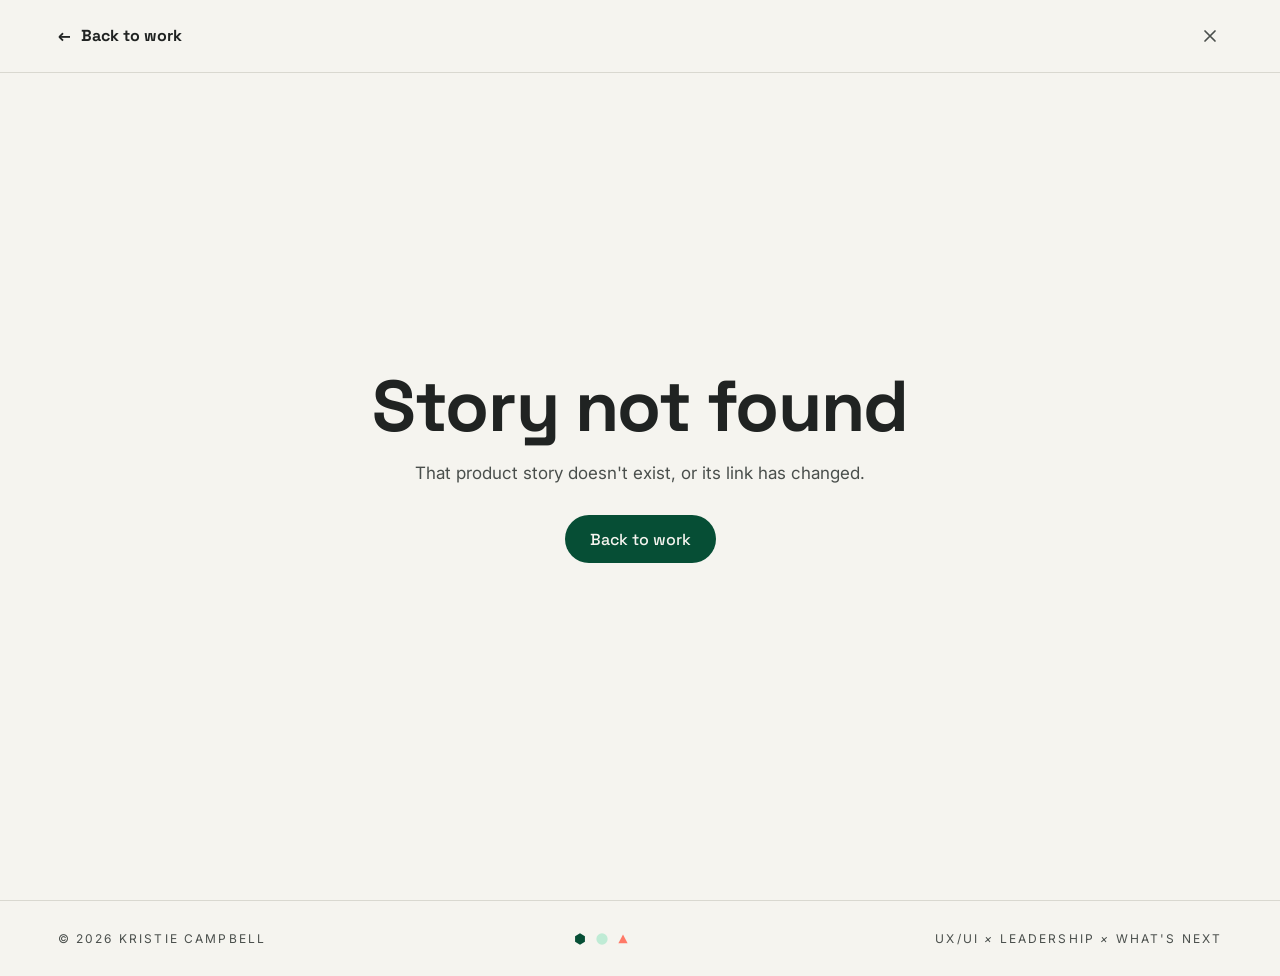
==== commit 5943e361: "Put the section nav in the header and match the carousel controls Navigation - Above 900px the secti" ====
--- a/story.html
+++ b/story.html
@@ -1,35 +1,33 @@
 <!doctype html>
 <html lang="en">
+
 <head>
   <meta charset="utf-8" />
   <meta name="viewport" content="width=device-width, initial-scale=1" />
   <meta name="robots" content="noindex" />
   <title>Product story · Kristie Campbell</title>
-  <link rel="icon" href="data:image/svg+xml,%3Csvg xmlns='http://www.w3.org/2000/svg' viewBox='0 0 100 100'%3E%3Cpolygon points='50,4 90,27 90,73 50,96 10,73 10,27' fill='%23064E35'/%3E%3Ccircle cx='50' cy='50' r='14' fill='%23FF7967'/%3E%3C/svg%3E" />
+  <link rel="icon"
+    href="data:image/svg+xml,%3Csvg xmlns='http://www.w3.org/2000/svg' viewBox='0 0 100 100'%3E%3Cpolygon points='50,4 90,27 90,73 50,96 10,73 10,27' fill='%23064E35'/%3E%3Ccircle cx='50' cy='50' r='14' fill='%23FF7967'/%3E%3C/svg%3E" />
   <link rel="preconnect" href="https://fonts.googleapis.com" />
   <link rel="preconnect" href="https://fonts.gstatic.com" crossorigin />
-  <link href="https://fonts.googleapis.com/css2?family=Inter:wght@400;500;600&family=Mrs+Saint+Delafield&family=Space+Grotesk:wght@400;500;700&display=swap" rel="stylesheet" />
+  <link
+    href="https://fonts.googleapis.com/css2?family=Inter:wght@400;500;600&family=Mrs+Saint+Delafield&family=Space+Grotesk:wght@400;500;700&display=swap"
+    rel="stylesheet" />
   <link rel="stylesheet" href="css/styles.css" />
+  <script defer src="js/analytics.js"></script>
 </head>
+
 <body class="story-page">
-  <header class="site-header" data-header>
-    <a class="back-link" href="index.html#work"><span aria-hidden="true">←</span> Back</a>
-    <button class="menu-toggle" aria-expanded="false" aria-controls="menu" data-menu-toggle>
-      <span class="sr-only">Menu</span>
-      <span class="menu-toggle__lines" aria-hidden="true"><i></i><i></i><i></i></span>
-    </button>
+  <!-- A story page is a detour, so the bar is the way back out of it and
+       nothing else. Both controls lead to the same place. -->
+  <header class="site-header story-header" data-header>
+    <a class="back-link" href="index.html#work"><span aria-hidden="true">←</span> Back to work</a>
+    <a class="close-link" href="index.html#work" aria-label="Close story and return to work">
+      <svg viewBox="0 0 20 20" aria-hidden="true" focusable="false">
+        <path d="M15 5 5 15M5 5l10 10" />
+      </svg>
+    </a>
   </header>
-
-  <nav class="menu" id="menu" aria-label="Main" data-menu hidden>
-    <ol class="menu__list">
-      <li><a href="index.html#top">Home</a></li>
-      <li><a href="index.html#about">About</a></li>
-      <li><a href="index.html#resume">Resume</a></li>
-      <li><a href="index.html#work">Work</a></li>
-      <li><a href="index.html#contact">Contact</a></li>
-    </ol>
-    <p class="menu__script" aria-hidden="true">Serious impact. Playful spirit.</p>
-  </nav>
 
   <!-- Content is rendered from js/content.js by js/story.js -->
   <main id="story" data-story></main>
@@ -38,9 +36,15 @@
     <div class="container footer__base">
       <span>© <span data-year></span> Kristie Campbell</span>
       <span class="footer__marks" aria-hidden="true">
-        <svg viewBox="0 0 100 100"><polygon points="50,3 91,26.5 91,73.5 50,97 9,73.5 9,26.5" /></svg>
-        <svg viewBox="0 0 100 100"><circle cx="50" cy="50" r="47" /></svg>
-        <svg viewBox="0 0 100 100"><polygon points="50,6 96,92 4,92" /></svg>
+        <svg viewBox="0 0 100 100">
+          <polygon points="50,3 91,26.5 91,73.5 50,97 9,73.5 9,26.5" />
+        </svg>
+        <svg viewBox="0 0 100 100">
+          <circle cx="50" cy="50" r="47" />
+        </svg>
+        <svg viewBox="0 0 100 100">
+          <polygon points="50,6 96,92 4,92" />
+        </svg>
       </span>
       <span>UX/UI <i>×</i> Leadership <i>×</i> What's next</span>
     </div>
@@ -51,4 +55,5 @@
   <script src="js/common.js"></script>
   <script src="js/story.js"></script>
 </body>
-</html>
+
+</html>
--- a/css/styles.css
+++ b/css/styles.css
@@ -34,6 +34,8 @@
 
 html {
   scroll-behavior: smooth;
+  /* the header is fixed, so an anchored section would otherwise land under it */
+  scroll-padding-top: calc(var(--header-h) + 12px);
   -webkit-text-size-adjust: 100%;
   overflow-x: clip;
 }
@@ -298,6 +300,55 @@
   font-size: 18px;
   text-decoration: none;
   letter-spacing: -0.01em;
+}
+
+/* Inline section nav. Desktop gets the links in the bar; below 900px they
+   give way to the menu button and its full-screen takeover, which is the
+   part of the old nav worth keeping. */
+.nav-inline {
+  display: none;
+}
+
+.nav-inline ul {
+  display: flex;
+  align-items: center;
+  gap: 2px;
+  margin: 0;
+  padding: 0;
+  list-style: none;
+}
+
+.nav-inline a {
+  display: block;
+  padding: 8px 14px;
+  border-radius: 999px;
+  font-size: 14px;
+  text-decoration: none;
+  color: var(--ink-soft);
+  white-space: nowrap;
+  transition: background .2s var(--ease), color .2s;
+}
+
+.nav-inline a:hover {
+  color: var(--ink);
+  background: var(--paper-2);
+}
+
+/* Set by the scroll spy in common.js, not by the link that was clicked —
+   it follows where you actually are on the page. */
+.nav-inline a[aria-current="true"] {
+  color: var(--forest);
+  background: var(--mint);
+}
+
+@media (min-width: 900px) {
+  .nav-inline {
+    display: block;
+  }
+
+  .site-header .menu-toggle {
+    display: none;
+  }
 }
 
 .menu-toggle {
@@ -442,14 +493,6 @@
   color: var(--coral);
 }
 
-.menu__script {
-  font-family: var(--font-script);
-  font-size: clamp(36px, 5vw, 56px);
-  color: var(--mint);
-  margin-top: 32px;
-  line-height: 1;
-}
-
 /* =====================================================================
    INTRO: pinned stage. JS sets --p (0→1) as you scroll through it.
    ===================================================================== */
@@ -600,6 +643,7 @@
   opacity: var(--about-o);
   transform: translateY(calc(-50% + var(--about-y)));
   visibility: visible;
+  will-change: transform, opacity;
 }
 
 .about-layer[data-hidden] {
@@ -664,7 +708,7 @@
   right: max(0px, calc((100% - var(--max)) / 2));
   height: min(92svh, 58vw);
   aspect-ratio: 1;
-  transform: translateY(calc((1 - var(--photo-t)) * 54%));
+  transform: translate3d(0, var(--photo-y, 54%), 0);
   will-change: transform;
 }
 
@@ -733,7 +777,7 @@
   .photo {
     height: min(62svh, 118vw);
     right: -16vw;
-    transform: translateY(calc((1 - var(--photo-t)) * 46%));
+    transform: translate3d(0, var(--photo-y, 46%), 0);
   }
 
   .about-layer {
@@ -751,16 +795,12 @@
     font-size: 15px;
   }
 
-  .about-body--extra {
-    display: none;
-  }
-
   .scroll-cue {
     display: none;
   }
 }
 
-@media (max-width: 899px) and (max-height: 700px) {
+@media (max-width: 899px) and (max-height: 560px) {
   .about-body {
     display: none;
   }
@@ -896,6 +936,70 @@
   box-shadow: 0 0 0 4px rgba(15, 138, 95, .15);
 }
 
+.gate__pw-wrap {
+  position: relative;
+  flex: 1;
+  min-width: 0;
+}
+
+.gate__pw-wrap input {
+  width: 100%;
+  padding-right: 44px;
+}
+
+.gate__pw-toggle {
+  position: absolute;
+  top: 50%;
+  right: 6px;
+  transform: translateY(-50%);
+  display: flex;
+  align-items: center;
+  justify-content: center;
+  width: 36px;
+  height: 36px;
+  border: none;
+  border-radius: 50%;
+  background: none;
+  padding: 0;
+  color: var(--ink-soft);
+  cursor: pointer;
+}
+
+.gate__pw-toggle:hover,
+.gate__pw-toggle:focus-visible {
+  color: var(--ink);
+}
+
+.gate__pw-toggle:focus-visible {
+  outline: 2px solid var(--vibrant);
+  outline-offset: 2px;
+}
+
+.gate__pw-toggle svg {
+  width: 20px;
+  height: 20px;
+}
+
+.gate__pw-toggle .eye-shape {
+  fill: none;
+  stroke: currentColor;
+  stroke-width: 1.8;
+  stroke-linecap: round;
+  stroke-linejoin: round;
+}
+
+.gate__pw-toggle .eye-slash {
+  stroke: currentColor;
+  stroke-width: 1.8;
+  stroke-linecap: round;
+  opacity: 1;
+  transition: opacity .15s ease;
+}
+
+.gate__pw-toggle[aria-pressed="true"] .eye-slash {
+  opacity: 0;
+}
+
 .gate__error {
   min-height: 22px;
   margin-top: 10px;
@@ -934,9 +1038,16 @@
   overscroll-behavior-x: contain;
   scroll-snap-type: x mandatory;
   scrollbar-width: none;
-  padding: 12px max(var(--gutter), calc((100% - var(--max)) / 2 + var(--gutter))) 24px;
+  /* the track is a scroll container, so it clips its own overflow: the top
+     padding has to clear the focused card's 8px lift plus its focus ring,
+     or the ring gets cropped. The negative margin keeps the layout put. */
+  padding: 26px max(var(--gutter), calc((100% - var(--max)) / 2 + var(--gutter))) 24px;
+  margin-top: -14px;
   scroll-padding-inline: max(var(--gutter), calc((100% - var(--max)) / 2 + var(--gutter)));
   cursor: grab;
+  /* no touch-action here: pan-x would stop an up/down swipe that starts on a
+     card from scrolling the page. Left as auto, the browser sends sideways
+     swipes to the track and vertical ones to the page. */
 }
 
 .carousel__track::-webkit-scrollbar {
@@ -1136,23 +1247,45 @@
   gap: 10px;
 }
 
+/* Same idea as the Kind words bars: the dot is the <i>, and the button around
+   it is padded out to a 44px-tall target that tiles with its neighbours, so
+   there's no dead space to miss into. Negative margins keep the row put. */
 .carousel__dots {
   display: flex;
-  gap: 8px;
+  margin: -17px -4px;
 }
 
 .carousel__dots button {
+  display: block;
+  border: 0;
+  padding: 17px 4px;
+  background: none;
+  cursor: pointer;
+}
+
+.carousel__dots button i {
+  display: block;
   width: 10px;
   height: 10px;
-  padding: 0;
   border-radius: 999px;
-  border: 0;
   background: var(--line);
-  cursor: pointer;
   transition: width .4s var(--ease), background .3s;
 }
 
-.carousel__dots button[aria-current="true"] {
+.carousel__dots button:hover i {
+  background: #c8c7be;
+}
+
+.carousel__dots button:focus-visible {
+  outline: none;
+}
+
+.carousel__dots button:focus-visible i {
+  outline: 2px solid var(--vibrant);
+  outline-offset: 4px;
+}
+
+.carousel__dots button[aria-current="true"] i {
   width: 28px;
   background: var(--forest);
 }
@@ -1546,6 +1679,11 @@
 
 /* =====================================================================
    SHAPE RULE (section divider built from the brand shape language)
+
+   Currently unused. It ran between the resume snapshot and kind words until
+   the resume band's own background proved to be separation enough, so as a
+   divider it read as decoration. Kept because the shape row itself is worth
+   reusing somewhere it earns its place — don't delete it as dead CSS.
    ===================================================================== */
 .shape-rule {
   display: flex;
@@ -1605,13 +1743,19 @@
    KIND WORDS
    ===================================================================== */
 .kind-words {
-  padding-top: clamp(40px, 5vw, 64px);
+  /* Full section padding. While the shape rule sat above this section it
+     carried the space itself, and this was trimmed to clamp(40px, 5vw, 64px);
+     put that back if the rule ever returns here. */
+  padding-top: clamp(80px, 11vw, 160px);
 }
 
 .quotes {
   position: relative;
   margin-top: 36px;
   display: grid;
+  /* touch-dragged horizontally by js/main.js; this only declares that intent so
+     the browser still hands vertical page scrolling through untouched */
+  touch-action: pan-y;
 }
 
 .quote {
@@ -1683,33 +1827,80 @@
   color: var(--ink-soft);
 }
 
+/* The control row is the work carousel's row: dots hard left, arrows hard
+   right, full width. The LinkedIn link is a destination rather than a
+   carousel control, so it sits on its own line underneath. */
 .quotes__footer {
+  display: flex;
+  flex-direction: column;
+  align-items: flex-start;
+  gap: 24px;
+  margin-top: 44px;
+}
+
+.quotes__controls {
   display: flex;
   align-items: center;
   justify-content: space-between;
-  gap: 16px;
-  margin-top: 44px;
-  flex-wrap: wrap;
-}
-
+  gap: 20px;
+  width: 100%;
+}
+
+.quotes__arrows {
+  display: flex;
+  gap: 10px;
+}
+
+/* Same dots as the work carousel: the dot is the <i>, and the button around
+   it is padded out to a 44px-tall target that tiles with its neighbours, so
+   there's no dead space to miss into. Negative margins keep the row put.
+   The one difference is the fill below, which runs the auto-advance clock. */
 .quotes__dots {
   display: flex;
-  gap: 8px;
+  margin: -17px -4px;
 }
 
 .quotes__dots button {
-  width: 36px;
-  height: 4px;
+  display: block;
   border: 0;
-  padding: 0;
-  border-radius: 4px;
+  padding: 17px 4px;
+  background: none;
+  cursor: pointer;
+}
+
+.quotes__dots button i {
+  display: block;
+  width: 10px;
+  height: 10px;
+  border-radius: 999px;
   background: var(--line);
-  cursor: pointer;
   position: relative;
   overflow: hidden;
-}
-
-.quotes__dots button::after {
+  transition: width .4s var(--ease), background .3s;
+}
+
+/* Vibrant marks the active quote the moment it changes; the forest fill then
+   sweeps across it as the timer runs, ending on the same solid forest pill
+   the work carousel shows. Mint read too close to the paper to track. */
+.quotes__dots button[aria-current="true"] i {
+  width: 28px;
+  background: var(--vibrant);
+}
+
+.quotes__dots button:hover i {
+  background: #c8c7be;
+}
+
+.quotes__dots button:focus-visible {
+  outline: none;
+}
+
+.quotes__dots button:focus-visible i {
+  outline: 2px solid var(--vibrant);
+  outline-offset: 4px;
+}
+
+.quotes__dots button i::after {
   content: "";
   position: absolute;
   inset: 0;
@@ -1718,11 +1909,13 @@
   transform-origin: left;
 }
 
-.quotes__dots button[aria-current="true"]::after {
+.quotes__dots button[aria-current="true"] i::after {
   animation: fill var(--quote-ms, 7000ms) linear forwards;
 }
 
-.quotes.is-paused+.quotes__footer button[aria-current="true"]::after {
+/* paused, not restarted: the fill picks up where it stopped (js/main.js keeps
+   the matching timer's remaining time) */
+.quotes.is-paused+.quotes__footer button[aria-current="true"] i::after {
   animation-play-state: paused;
 }
 
@@ -1733,9 +1926,188 @@
 }
 
 @media (prefers-reduced-motion: reduce) {
-  .quotes__dots button[aria-current="true"]::after {
+  .quotes__dots button[aria-current="true"] i::after {
     animation: none;
     transform: scaleX(1);
+  }
+}
+
+/* =====================================================================
+   CONTACT
+   The static section at the foot of the page. Filled from SITE.contact by
+   js/main.js, the same copy the timeline's "?" node uses.
+   ===================================================================== */
+.contact {
+  position: relative;
+  overflow: hidden;
+  background: var(--forest);
+  color: var(--offwhite);
+}
+
+.contact .section-label {
+  color: var(--mint);
+}
+
+.contact a:focus-visible {
+  outline-color: var(--mint);
+}
+
+.contact__grid {
+  position: relative;
+  z-index: 1;
+  display: grid;
+  gap: clamp(36px, 5vw, 72px);
+  margin-top: clamp(28px, 4vw, 48px);
+}
+
+@media (min-width: 900px) {
+  .contact__grid {
+    grid-template-columns: minmax(0, 1.1fr) minmax(340px, 0.9fr);
+    align-items: center;
+  }
+}
+
+.contact__status {
+  display: inline-flex;
+  align-items: center;
+  gap: 10px;
+  margin-bottom: 22px;
+  font-size: 12px;
+  letter-spacing: .2em;
+  text-transform: uppercase;
+  color: var(--mint);
+}
+
+.contact__status i {
+  width: 8px;
+  height: 8px;
+  border-radius: 50%;
+  background: var(--coral);
+  box-shadow: 0 0 0 4px rgba(255, 121, 103, .25);
+}
+
+.contact__title {
+  font-size: clamp(38px, 5.6vw, 76px);
+  letter-spacing: -0.04em;
+  max-width: 10em;
+}
+
+.contact__body {
+  margin-top: 20px;
+  font-size: 18px;
+  max-width: 44ch;
+  color: rgba(245, 244, 239, .82);
+}
+
+.contact__links {
+  display: grid;
+  gap: 14px;
+}
+
+.contact-link {
+  display: grid;
+  grid-template-columns: minmax(0, 1fr) auto;
+  align-items: center;
+  gap: 2px 20px;
+  padding: 20px 20px 20px 26px;
+  border: 1.5px solid rgba(245, 244, 239, .28);
+  border-radius: 20px;
+  text-decoration: none;
+  transition: background .25s, border-color .25s, transform .3s var(--ease);
+}
+
+.contact-link:hover {
+  background: rgba(245, 244, 239, .07);
+  border-color: var(--mint);
+  transform: translateY(-2px);
+}
+
+.contact-link__label {
+  grid-column: 1;
+  font-size: 12px;
+  font-weight: 600;
+  letter-spacing: .2em;
+  text-transform: uppercase;
+  color: var(--mint);
+}
+
+.contact-link__value {
+  grid-column: 1;
+  font-family: var(--font-display);
+  font-weight: 500;
+  font-size: clamp(17px, 1.7vw, 21px);
+  letter-spacing: -0.01em;
+  line-height: 1.25;
+  overflow-wrap: anywhere;
+}
+
+/* same mark and swing-to-horizontal as the project cards' arrow */
+.contact-link__mark {
+  grid-column: 2;
+  grid-row: 1 / span 2;
+  width: 46px;
+  height: 46px;
+  flex: 0 0 auto;
+  border-radius: 50%;
+  display: grid;
+  place-items: center;
+  border: 1.5px solid rgba(245, 244, 239, .4);
+  font-size: 18px;
+  transform: rotate(-45deg);
+  transition: background .3s, color .3s, border-color .3s, transform .5s var(--ease);
+}
+
+.contact-link:hover .contact-link__mark,
+.contact-link:focus-visible .contact-link__mark {
+  background: var(--coral);
+  border-color: var(--coral);
+  color: var(--charcoal);
+  transform: rotate(0deg);
+}
+
+.contact__shapes {
+  position: absolute;
+  right: 5%;
+  top: -10%;
+  width: min(24%, 280px);
+  aspect-ratio: 1;
+  pointer-events: none;
+}
+
+.cs-shape {
+  position: absolute;
+  width: 44%;
+}
+
+.cs-shape--1 {
+  left: 2%;
+  top: 22%;
+  fill: var(--vibrant);
+}
+
+.cs-shape--2 {
+  left: 44%;
+  top: 0;
+  fill: rgba(245, 244, 239, .1);
+}
+
+.cs-shape--3 {
+  left: 62%;
+  top: 50%;
+  width: 26%;
+  fill: var(--coral);
+}
+
+.cs-shape--4 {
+  left: 26%;
+  top: 64%;
+  width: 24%;
+  fill: var(--mint);
+}
+
+@media (max-width: 899px) {
+  .contact__shapes {
+    display: none;
   }
 }
 
@@ -1760,12 +2132,6 @@
   color: var(--ink-soft);
 }
 
-.footer__base i {
-  font-style: normal;
-  color: var(--coral);
-  margin-inline: .4em;
-}
-
 .footer__marks {
   display: flex;
   align-items: center;
@@ -1791,17 +2157,16 @@
   height: 10px;
 }
 
+.footer__marks svg:nth-child(4) {
+  fill: var(--charcoal);
+  width: 10px;
+  height: 10px;
+}
+
 @media (max-width: 719px) {
   .footer__marks {
     display: none;
   }
-}
-
-/* anchor target that accounts for the fixed header */
-.anchor {
-  display: block;
-  height: 0;
-  scroll-margin-top: calc(var(--header-h) + 24px);
 }
 
 
@@ -1836,6 +2201,45 @@
 
 .back-link:hover span {
   transform: translateX(-4px);
+}
+
+/* The story bar carries only the way out of the story. There is no hero for
+   it to sit over, so it is solid from the start instead of waiting on the
+   scroll threshold common.js uses for the home page. */
+.story-header {
+  background: rgba(245, 244, 239, .86);
+  backdrop-filter: blur(12px);
+  -webkit-backdrop-filter: blur(12px);
+  box-shadow: 0 1px 0 var(--line);
+}
+
+.story-header .back-link {
+  font-size: 16px;
+}
+
+.close-link {
+  display: inline-grid;
+  place-items: center;
+  width: 40px;
+  height: 40px;
+  margin-right: -8px;
+  border-radius: 50%;
+  color: var(--ink-soft);
+  transition: background .2s var(--ease), color .2s;
+}
+
+.close-link svg {
+  width: 20px;
+  height: 20px;
+  fill: none;
+  stroke: currentColor;
+  stroke-width: 1.75;
+  stroke-linecap: round;
+}
+
+.close-link:hover {
+  color: var(--ink);
+  background: var(--paper-2);
 }
 
 /* ---------------------------------------------------------------------
@@ -1948,6 +2352,15 @@
 
 .plate__shot {
   display: block;
+}
+
+/* device mockups that carry their own frame: no plate, sits on the page background */
+.plate--bare {
+  background: none;
+  border: 0;
+  border-radius: 0;
+  box-shadow: none;
+  overflow: visible;
 }
 
 .plate__shot img {
@@ -1998,6 +2411,73 @@
   transform: translateX(-50%) translateY(-2px);
 }
 
+/* screen recordings: sized from their own aspect ratio, replay on click */
+.plate--film {
+  aspect-ratio: var(--ratio, 16 / 9);
+  background: var(--charcoal);
+  cursor: pointer;
+}
+
+.plate__film {
+  display: block;
+  width: 100%;
+  height: 100%;
+  object-fit: cover;
+}
+
+.film__replay {
+  position: absolute;
+  inset: 0;
+  margin: 0;
+  display: grid;
+  place-content: center;
+  justify-items: center;
+  gap: 10px;
+  width: 100%;
+  border: 0;
+  background: rgba(32, 35, 34, .34);
+  color: var(--offwhite);
+  font-family: var(--font-display);
+  font-weight: 500;
+  font-size: 14px;
+  letter-spacing: .04em;
+  cursor: pointer;
+  opacity: 0;
+  transition: opacity .3s var(--ease);
+}
+
+.film__replay svg {
+  width: 52px;
+  height: 52px;
+  padding: 14px;
+  border-radius: 999px;
+  background: var(--forest);
+  fill: var(--offwhite);
+  transition: background .2s, transform .2s var(--ease);
+}
+
+/* only offered once the clip has run itself through */
+.plate--film.is-done .film__replay {
+  opacity: 1;
+}
+
+.plate--film.is-playing .film__replay {
+  opacity: 0;
+  pointer-events: none;
+}
+
+.film__replay:hover svg,
+.film__replay:focus-visible svg {
+  background: var(--vibrant);
+  transform: scale(1.08);
+}
+
+.film__replay:focus-visible {
+  opacity: 1;
+  outline: 2px solid var(--vibrant);
+  outline-offset: -4px;
+}
+
 .story-caption {
   margin-top: 14px;
   font-size: 14px;
@@ -2198,7 +2678,7 @@
   position: absolute;
   left: 0;
   right: 0;
-  top: 7px;
+  top: 9px;
   height: 2px;
   background: var(--line);
 }
@@ -2208,22 +2688,17 @@
   padding-right: 20px;
 }
 
+/* one green shape per step, cycled from the same set the resumé timeline uses */
 .evo__dot {
-  width: 16px;
-  height: 16px;
+  width: 20px;
+  height: 20px;
   display: block;
   position: relative;
-  background: var(--paper);
-  clip-path: polygon(50% 0, 100% 25%, 100% 75%, 50% 100%, 0 75%, 0 25%);
-  box-shadow: inset 0 0 0 16px var(--forest);
-}
-
-.evo__node:first-child .evo__dot {
-  box-shadow: inset 0 0 0 16px var(--coral);
-}
-
-.evo__node:last-child .evo__dot {
-  box-shadow: inset 0 0 0 16px var(--vibrant);
+  overflow: visible;
+  fill: var(--forest);
+  stroke: var(--forest);
+  stroke-width: 1.5;
+  stroke-linejoin: round;
 }
 
 .evo__num {
@@ -2255,7 +2730,7 @@
   }
 
   .evo::before {
-    left: 7px;
+    left: 9px;
     right: auto;
     top: 0;
     bottom: 0;
@@ -2273,8 +2748,8 @@
 
   .evo__dot {
     position: absolute;
-    left: -30px;
-    top: 4px;
+    left: -32px;
+    top: 2px;
   }
 
   .evo__num {
@@ -2338,6 +2813,11 @@
   border-bottom: 1px solid var(--line);
 }
 
+/* set rule: false on the block where the strip follows numbers of its own */
+.metric-strip--flush {
+  border-top: 0;
+}
+
 .metric strong {
   display: block;
   font-family: var(--font-display);
@@ -2475,6 +2955,65 @@
   margin: 0;
 }
 
+/* carousel: one row of cards that scrolls sideways, snapping card by card */
+.carousel {
+  position: relative;
+}
+
+.carousel__nav {
+  display: flex;
+  justify-content: flex-end;
+  gap: 8px;
+  margin-top: clamp(24px, 3.5vw, 40px);
+}
+
+.carousel__btn {
+  width: 44px;
+  height: 44px;
+  border-radius: 50%;
+  border: 1px solid var(--line);
+  background: var(--paper-2);
+  color: var(--charcoal);
+  font-size: 18px;
+  cursor: pointer;
+  transition: background .2s, color .2s, opacity .2s;
+}
+
+.carousel__btn:hover:not(:disabled) {
+  background: var(--charcoal);
+  color: var(--paper-2);
+}
+
+.carousel__btn:disabled {
+  opacity: .35;
+  cursor: default;
+}
+
+.gallery--carousel {
+  display: grid;
+  grid-auto-flow: column;
+  grid-auto-columns: 46%;
+  overflow-x: auto;
+  scroll-snap-type: x mandatory;
+  scrollbar-width: none;
+  margin-top: 16px;
+  padding-bottom: 4px;
+}
+
+.gallery--carousel::-webkit-scrollbar {
+  display: none;
+}
+
+.gallery--carousel .gallery__item {
+  scroll-snap-align: start;
+}
+
+@media (max-width: 719px) {
+  .gallery--carousel {
+    grid-auto-columns: 86%;
+  }
+}
+
 .gallery__item .story-caption {
   font-size: 13px;
   margin-top: 12px;
@@ -2506,21 +3045,6 @@
   border: 1px solid var(--line);
 }
 
-/* a gentle stagger so three cards don't read as a table */
-@media (min-width: 900px) {
-  .decision:nth-child(2) {
-    transform: translateY(28px);
-  }
-
-  .decision:nth-child(3) {
-    transform: translateY(56px);
-  }
-
-  .story-cards {
-    padding-bottom: 56px;
-  }
-}
-
 .decision__num {
   display: block;
   font-family: var(--font-display);
@@ -2677,6 +3201,20 @@
 }
 
 /* ---------------------------------------------------------------------
+   QUOTE: one testimonial, borrowing the homepage .quote styling. That
+   .quote is hidden until the carousel activates it, so show it outright.
+   --------------------------------------------------------------------- */
+.story-quote .quote {
+  opacity: 1;
+  visibility: visible;
+  transform: none;
+}
+
+.story-eyebrow-h+.quote {
+  margin-top: clamp(24px, 3vw, 36px);
+}
+
+/* ---------------------------------------------------------------------
    NEXT STORY
    --------------------------------------------------------------------- */
 .next-story {
@@ -2720,6 +3258,68 @@
 
 .next-story:hover h2 {
   color: var(--forest);
+}
+
+/* two choices side by side: keep going in the same product, or switch company */
+.next-stories {
+  padding-block: clamp(56px, 8vw, 112px);
+  border-top: 1px solid var(--line);
+}
+
+.next-stories .eyebrow {
+  margin-bottom: clamp(20px, 2.5vw, 28px);
+}
+
+.next-stories__grid {
+  display: grid;
+  grid-template-columns: repeat(2, minmax(0, 1fr));
+  gap: clamp(28px, 5vw, 72px);
+}
+
+.next-story--pair {
+  padding-block: 18px 0;
+  border-top: 2px solid var(--charcoal);
+}
+
+.next-story__label {
+  font-family: var(--font-display);
+  font-size: 13px;
+  font-weight: 700;
+  letter-spacing: .18em;
+  text-transform: uppercase;
+  color: var(--forest);
+  margin-bottom: 14px;
+}
+
+.next-story--pair .next-story__bridge {
+  font-size: clamp(17px, 1.6vw, 21px);
+  max-width: 34ch;
+}
+
+/* inline rather than flex, so a long title keeps its arrow on the last line */
+.next-story--pair h2 {
+  display: block;
+  font-size: clamp(30px, 3.6vw, 52px);
+}
+
+/* holds the last word and the arrow together; opts out of the arrow's own
+   colour and hover nudge, which `.next-story h2 span` would otherwise give it */
+.next-story--pair h2 .next-story__end {
+  display: inline;
+  white-space: nowrap;
+  color: inherit;
+  transition: none;
+}
+
+.next-story--pair:hover h2 .next-story__end {
+  transform: none;
+}
+
+@media (max-width: 719px) {
+  .next-stories__grid {
+    grid-template-columns: 1fr;
+    gap: 44px;
+  }
 }
 
 /* ---------------------------------------------------------------------
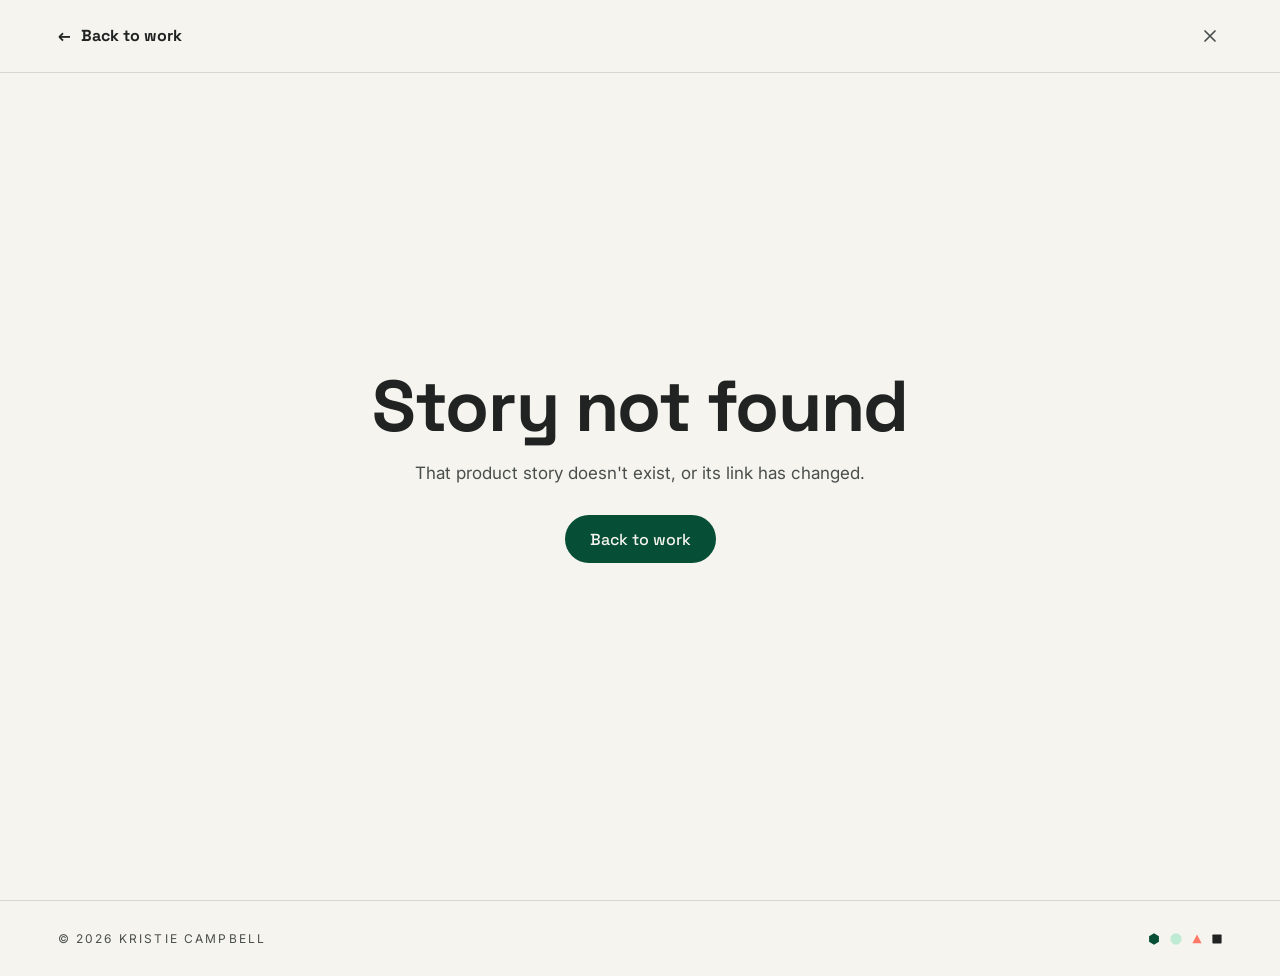
==== commit 9bc9ca0e: "Carry the footer change through to the story pages The footer pass only touched the home page, so th" ====
--- a/story.html
+++ b/story.html
@@ -45,8 +45,10 @@
         <svg viewBox="0 0 100 100">
           <polygon points="50,6 96,92 4,92" />
         </svg>
+        <svg viewBox="0 0 100 100">
+          <rect x="4" y="4" width="92" height="92" rx="8" />
+        </svg>
       </span>
-      <span>UX/UI <i>×</i> Leadership <i>×</i> What's next</span>
     </div>
   </footer>
 
